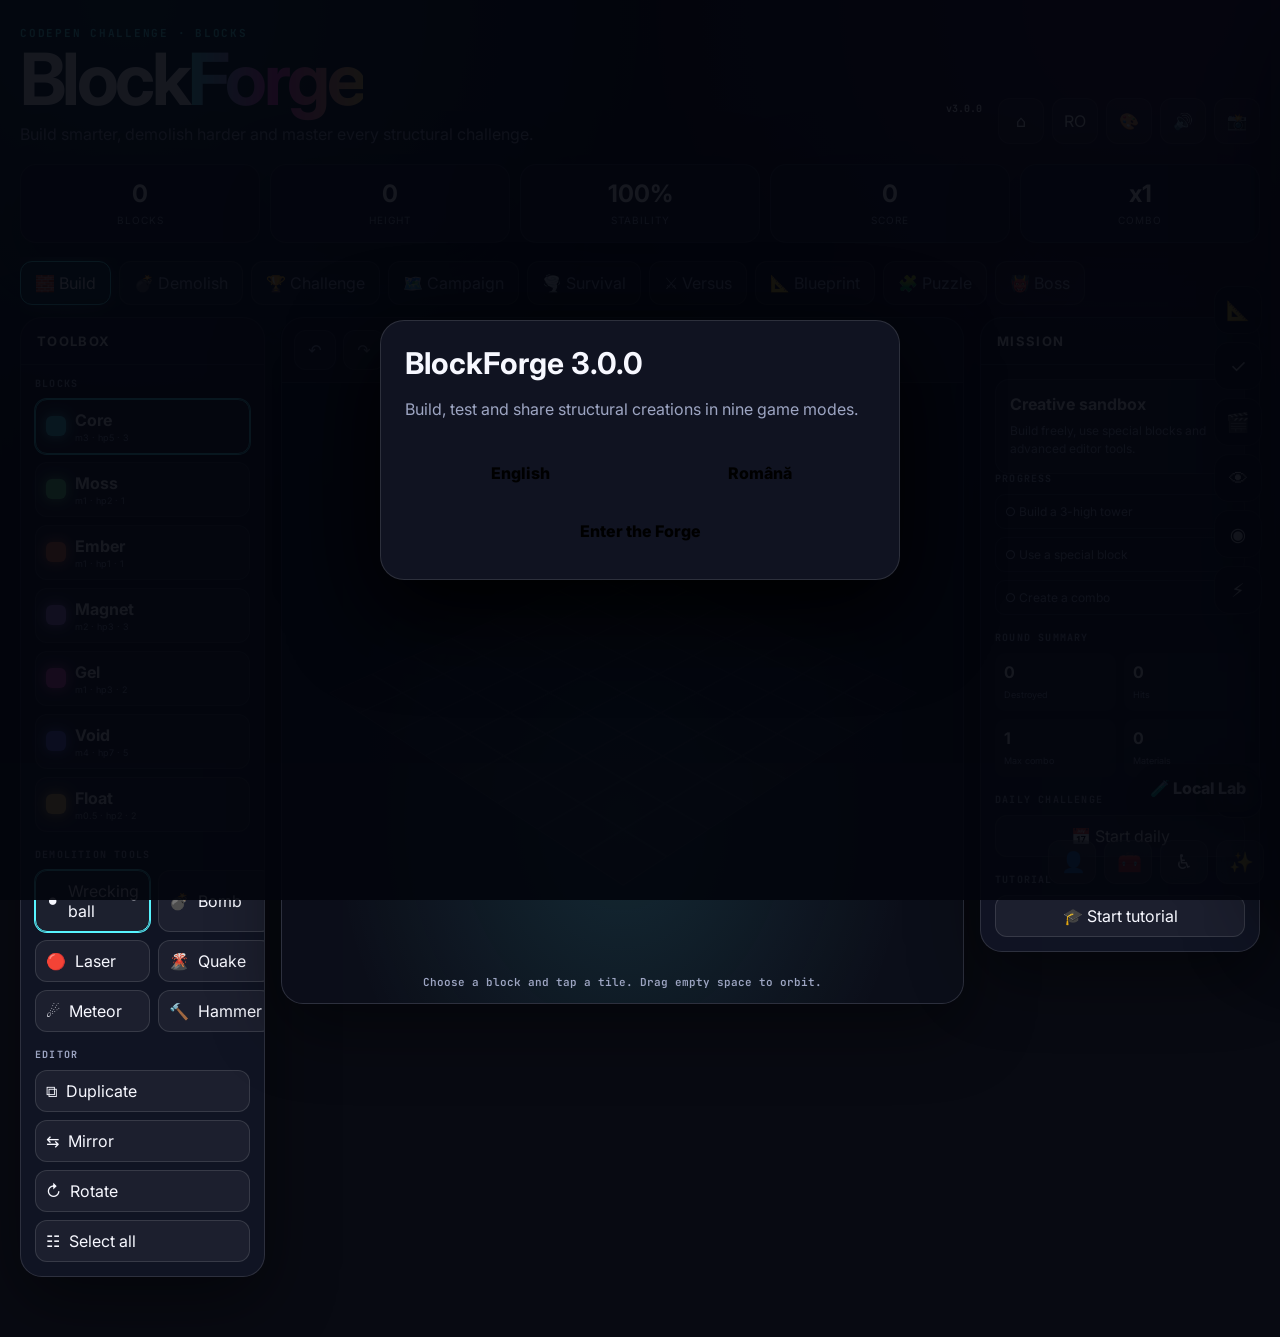
==== play.html @ fcebc6b7 "Integrate version history in game" ====
<!doctype html>
<html lang="en">
<head>
  <meta charset="utf-8">
  <meta name="viewport" content="width=device-width,initial-scale=1,viewport-fit=cover,user-scalable=no">
  <meta name="theme-color" content="#0a0c16">
  <title>BlockForge 5.0 — Refined Edition</title>
  <link rel="manifest" href="./manifest.webmanifest">
  <link rel="preconnect" href="https://fonts.googleapis.com">
  <link rel="preconnect" href="https://fonts.gstatic.com" crossorigin>
  <link href="https://fonts.googleapis.com/css2?family=Inter:wght@400;600;700;800;900&family=JetBrains+Mono:wght@500;700&display=swap" rel="stylesheet">
  <link rel="stylesheet" href="./style.css?v=8">
  <link rel="stylesheet" href="./enhancements.css?v=8">
  <link rel="stylesheet" href="./local-suite.css?v=8">
  <link rel="stylesheet" href="./refined.css?v=8">
  <link rel="stylesheet" href="./version-history.css?v=8">
</head>
<body data-theme="neon">
  <a class="skip-link" href="#stage">Skip to game</a>
  <div class="app-shell">
    <header class="topbar">
      <div><p class="eyebrow" data-i18n="eyebrow">CodePen Challenge · Blocks</p><h1>Block<span>Forge</span></h1><p class="subtitle" data-i18n="subtitle">Build smarter, demolish harder and master every structural challenge.</p></div>
      <div class="top-actions"><a class="icon-btn home-link" href="./" aria-label="Home">⌂</a><button class="icon-btn" id="langBtn" type="button">RO</button><button class="icon-btn" id="themeBtn" type="button">🎨</button><button class="icon-btn" id="soundBtn" type="button">🔊</button><button class="icon-btn" id="photoBtn" type="button">📸</button></div>
    </header>
    <section class="stats" aria-label="Stats"><article><b id="statBlocks">0</b><small data-i18n="blocks">blocks</small></article><article><b id="statHeight">0</b><small data-i18n="height">height</small></article><article><b id="statStable">100%</b><small data-i18n="stability">stability</small></article><article><b id="statScore">0</b><small data-i18n="score">score</small></article><article><b id="statCombo">x1</b><small data-i18n="combo">combo</small></article></section>
    <nav class="mode-tabs" id="modeTabs" aria-label="Game modes"><button type="button" data-mode="build" class="active">🧱 <span data-i18n="build">Build</span></button><button type="button" data-mode="demolish">💣 <span data-i18n="demolish">Demolish</span></button><button type="button" data-mode="challenge">🏆 <span data-i18n="challenge">Challenge</span></button><button type="button" data-mode="campaign">🗺️ <span data-i18n="campaign">Campaign</span></button><button type="button" data-mode="survival">🌪️ <span data-i18n="survival">Survival</span></button><button type="button" data-mode="versus">⚔️ <span data-i18n="versus">Versus</span></button></nav>
    <main class="workspace">
      <aside class="panel left-panel" id="leftPanel"><div class="panel-head"><h2 data-i18n="toolbox">Toolbox</h2><button type="button" class="collapse" data-collapse="leftPanel">⌄</button></div><div class="panel-body"><section><h3 data-i18n="blocks">Blocks</h3><div class="palette" id="palette"></div></section><section><h3 data-i18n="demolitionTools">Demolition tools</h3><div class="tool-grid" id="toolGrid"></div></section><section><h3 data-i18n="editor">Editor</h3><div class="tool-grid compact"><button type="button" data-editor="duplicate">⧉ <span data-i18n="duplicate">Duplicate</span></button><button type="button" data-editor="mirror">⇆ <span data-i18n="mirror">Mirror</span></button><button type="button" data-editor="rotate">↻ <span data-i18n="rotate">Rotate</span></button><button type="button" data-editor="selectAll">☷ <span data-i18n="selectAll">Select all</span></button></div></section></div></aside>
      <section class="stage-card"><div class="toolbar"><button type="button" data-action="undo">↶</button><button type="button" data-action="redo">↷</button><button type="button" data-action="gravity">⬇ <span id="gravityLabel">OFF</span></button><button type="button" data-action="save">💾</button><button type="button" data-action="load">📂</button><button type="button" data-action="demo">✦ Demo</button><button type="button" data-action="clear">✕</button><button type="button" data-action="export">⬇ JSON</button></div><div class="stage" id="stage" tabindex="0" aria-label="Block building stage"><div class="world" id="world"><div class="grid" id="grid"></div><div class="blocks-layer" id="blocksLayer"></div><div class="fx-layer" id="fxLayer"></div></div><div class="hazard-overlay" id="hazardOverlay"></div><div class="modal-card" id="resultCard" hidden></div><p class="hint" id="hint"></p></div><div class="mobile-actions"><button type="button" data-action="undo">↶</button><button type="button" data-action="demo">✦</button><button type="button" data-action="gravity">⬇</button><button type="button" data-action="clear">✕</button><button type="button" id="mobileTools">☰</button></div></section>
      <aside class="panel right-panel" id="rightPanel"><div class="panel-head"><h2 data-i18n="mission">Mission</h2><button type="button" class="collapse" data-collapse="rightPanel">⌄</button></div><div class="panel-body"><div id="missionCard" class="mission-card"></div><section><h3 data-i18n="progress">Progress</h3><div id="objectiveList" class="objectives"></div></section><section><h3 data-i18n="roundSummary">Round summary</h3><div id="summary" class="summary"></div></section><section><h3 data-i18n="dailyChallenge">Daily challenge</h3><button id="dailyBtn" class="wide" type="button">📅 <span data-i18n="startDaily">Start daily</span></button></section><section><h3 data-i18n="tutorial">Tutorial</h3><button id="tutorialBtn" class="wide" type="button">🎓 <span data-i18n="startTutorial">Start tutorial</span></button></section></div></aside>
    </main>
  </div>
  <div class="toast" id="toast" role="status" aria-live="polite"></div>
  <script src="./core.js?v=8"></script><script src="./game.js?v=8"></script><script src="./ui.js?v=8"></script><script src="./enhancements.js?v=8"></script><script src="./local-suite.js?v=8"></script><script src="./refined.js?v=8"></script><script src="./version-history.js?v=8"></script>
</body>
</html>
---- style.css ----
:root{--bg:#080a12;--panel:rgba(18,22,38,.9);--panel2:#151a2d;--edge:rgba(255,255,255,.12);--text:#f7f8ff;--muted:#9da5c2;--accent:#57f4ff;--accent2:#ff4fd8;--warn:#ffd166;--good:#76ff9e;--danger:#ff6262;--tile:52px;--lift:22px;--radius:22px;--shadow:0 24px 70px rgba(0,0,0,.45)}
body[data-theme="yard"]{--bg:#17140e;--panel:rgba(40,34,22,.92);--panel2:#312817;--accent:#ffb02e;--accent2:#f05a28;--warn:#ffe082;--good:#9ccc65}
body[data-theme="space"]{--bg:#030510;--panel:rgba(8,14,36,.92);--panel2:#0d1635;--accent:#79a9ff;--accent2:#bd7cff;--warn:#ffe66d;--good:#70f0d0}
body[data-theme="ruins"]{--bg:#12100d;--panel:rgba(35,31,25,.92);--panel2:#29231c;--accent:#d7b779;--accent2:#c27958;--warn:#f5d689;--good:#8ccf7e}
*{box-sizing:border-box}html{background:var(--bg)}body{margin:0;min-height:100vh;background:radial-gradient(circle at 10% 0%,color-mix(in srgb,var(--accent) 18%,transparent),transparent 30%),radial-gradient(circle at 90% 0%,color-mix(in srgb,var(--accent2) 15%,transparent),transparent 32%),var(--bg);color:var(--text);font-family:Inter,system-ui,sans-serif;overflow-x:hidden}button{font:inherit}.app-shell{max-width:1500px;margin:auto;padding:28px 20px 60px}.topbar{display:flex;align-items:flex-end;justify-content:space-between;gap:20px;margin-bottom:20px}.eyebrow{margin:0 0 8px;color:var(--accent);font:700 11px/1 JetBrains Mono,monospace;letter-spacing:.16em;text-transform:uppercase}.topbar h1{margin:0;font-size:clamp(38px,6vw,72px);line-height:.9;letter-spacing:-.05em}.topbar h1 span{background:linear-gradient(90deg,var(--accent),var(--accent2),var(--warn));-webkit-background-clip:text;background-clip:text;color:transparent}.subtitle{margin:12px 0 0;color:var(--muted);max-width:58ch}.top-actions{display:flex;gap:8px;flex-wrap:wrap}.icon-btn,.toolbar button,.mobile-actions button,.panel button,.mode-tabs button{border:1px solid var(--edge);background:rgba(255,255,255,.05);color:var(--text);border-radius:12px;cursor:pointer;transition:.2s}.icon-btn{width:46px;height:46px}.icon-btn:hover,.toolbar button:hover,.panel button:hover,.mode-tabs button:hover{transform:translateY(-1px);background:rgba(255,255,255,.1)}.stats{display:grid;grid-template-columns:repeat(5,minmax(0,1fr));gap:10px;margin-bottom:14px}.stats article{padding:14px;text-align:center;border:1px solid var(--edge);border-radius:16px;background:var(--panel);box-shadow:var(--shadow)}.stats b{display:block;font-size:24px}.stats small{color:var(--muted);font-size:10px;text-transform:uppercase;letter-spacing:.1em}.mode-tabs{display:flex;gap:8px;overflow-x:auto;padding:4px 0 12px;scrollbar-width:thin}.mode-tabs button{white-space:nowrap;padding:11px 14px;color:var(--muted)}.mode-tabs button.active{color:var(--text);border-color:var(--accent);box-shadow:0 0 24px -12px var(--accent);background:color-mix(in srgb,var(--accent) 14%,transparent)}.workspace{display:grid;grid-template-columns:245px minmax(0,1fr) 280px;gap:16px;align-items:start}.panel,.stage-card{border:1px solid var(--edge);border-radius:var(--radius);background:var(--panel);box-shadow:var(--shadow);overflow:hidden}.panel-head{display:flex;align-items:center;justify-content:space-between;padding:15px 16px;border-bottom:1px solid var(--edge)}.panel-head h2{margin:0;font-size:13px;text-transform:uppercase;letter-spacing:.1em}.collapse{display:none;width:34px;height:34px}.panel-body{padding:14px}.panel section+section{margin-top:18px}.panel h3{margin:0 0 10px;color:var(--muted);font:700 10px/1 JetBrains Mono,monospace;letter-spacing:.12em;text-transform:uppercase}.palette,.tool-grid{display:grid;gap:8px}.palette{grid-template-columns:1fr}.chip,.tool-grid button{display:flex;align-items:center;gap:9px;width:100%;padding:10px;border-radius:12px;text-align:left}.chip .swatch{width:20px;height:20px;border-radius:6px;background:var(--tone);box-shadow:0 0 14px var(--tone)}.chip small{display:block;color:var(--muted);font-size:9px;margin-top:2px}.chip.active,.tool-grid button.active{border-color:var(--tone,var(--accent));box-shadow:0 0 0 1px var(--tone,var(--accent))}.tool-grid{grid-template-columns:1fr 1fr}.tool-grid.compact{grid-template-columns:1fr}.toolbar{display:flex;gap:7px;flex-wrap:wrap;padding:12px;border-bottom:1px solid var(--edge)}.toolbar button{min-width:42px;padding:9px 11px;color:var(--muted)}.stage{position:relative;height:620px;overflow:hidden;background:radial-gradient(ellipse at 50% 70%,color-mix(in srgb,var(--accent) 12%,transparent),transparent 60%),rgba(0,0,0,.28);perspective:1300px;touch-action:none;cursor:grab}.world{position:absolute;left:50%;top:50%;transform-style:preserve-3d;transform:translate(-50%,-50%) scale(var(--zoom,1)) rotateX(var(--tilt,58deg)) rotateZ(var(--spin,45deg));transition:transform .1s linear}.grid,.blocks-layer,.fx-layer{position:absolute;left:0;top:0;transform-style:preserve-3d}.grid{display:grid;grid-template-columns:repeat(8,var(--tile));transform:translate(-50%,-50%)}.tile{width:var(--tile);height:var(--tile);border:1px solid rgba(255,255,255,.08);background:rgba(255,255,255,.025);cursor:pointer}.tile:hover{background:color-mix(in srgb,var(--accent) 18%,transparent)}.blocks-layer,.fx-layer{width:0;height:0}.block,.ghost{position:absolute;width:var(--tile);height:var(--tile);transform-style:preserve-3d}.block{cursor:pointer}.face{position:absolute;inset:0;border:1px solid rgba(255,255,255,.25);background:color-mix(in srgb,var(--tone) 80%,#000)}.face.top{transform:translateZ(var(--lift));background:linear-gradient(145deg,color-mix(in srgb,var(--tone) 95%,#fff),color-mix(in srgb,var(--tone) 60%,#000));box-shadow:0 0 24px -5px var(--tone)}.face.side-a{height:var(--lift);top:auto;bottom:0;filter:brightness(.65);transform:rotateX(90deg) translateZ(calc(var(--tile)/-2 + var(--lift)/2)) translateY(calc(var(--lift)/2 - var(--tile)/2))}.face.side-b{height:var(--lift);filter:brightness(.45);transform:rotateY(90deg) translateZ(calc(var(--tile)/2)) translateX(calc(var(--lift)/2 - var(--tile)/2)) rotateZ(90deg)}.block.selected .top{box-shadow:0 0 0 2px white,0 0 35px var(--tone)}.block.cracked .top{filter:brightness(.6) saturate(.55)}.block.falling{animation:fall .35s ease-in forwards}.block.spawn{animation:spawn .35s ease-out}.block.explode{animation:explode .35s ease-in forwards}.ghost{pointer-events:none;opacity:.45}.ghost .face{background:color-mix(in srgb,var(--tone) 22%,transparent);border-style:dashed}.particle{position:absolute;width:5px;height:5px;border-radius:2px;background:var(--tone);box-shadow:0 0 10px var(--tone);animation:particle .65s ease-out forwards}.hazard-overlay{position:absolute;inset:0;pointer-events:none;opacity:0}.hazard-overlay.active{animation:hazard .8s ease}.hint{position:absolute;left:14px;right:14px;bottom:12px;margin:0;text-align:center;color:var(--muted);font:600 11px/1.4 JetBrains Mono,monospace;pointer-events:none}.modal-card{position:absolute;z-index:20;left:50%;top:50%;transform:translate(-50%,-50%);width:min(420px,90%);padding:24px;border:1px solid var(--edge);border-radius:20px;background:rgba(8,10,18,.94);text-align:center;box-shadow:var(--shadow)}.modal-card h2{margin:0 0 8px}.modal-card .big{font-size:48px;font-weight:900;color:var(--warn)}.modal-card button{padding:11px 18px;margin-top:12px}.mission-card{padding:14px;border:1px solid var(--edge);border-radius:14px;background:rgba(255,255,255,.035)}.mission-card h4{margin:0 0 8px}.mission-card p{margin:0;color:var(--muted);font-size:12px;line-height:1.55}.mission-actions{display:flex;gap:8px;margin-top:12px}.mission-actions button,.wide{padding:10px 12px;width:100%}.objectives{display:grid;gap:8px}.objective{display:flex;gap:8px;align-items:center;padding:9px;border:1px solid var(--edge);border-radius:10px;color:var(--muted);font-size:12px}.objective.done{color:var(--good);border-color:color-mix(in srgb,var(--good) 50%,var(--edge))}.summary{display:grid;grid-template-columns:1fr 1fr;gap:8px}.summary div{padding:9px;border-radius:10px;background:rgba(255,255,255,.04)}.summary b{display:block}.summary small{color:var(--muted);font-size:9px}.mobile-actions{display:none}.toast{position:fixed;left:50%;bottom:24px;z-index:100;transform:translate(-50%,20px);opacity:0;padding:11px 15px;border:1px solid var(--edge);border-radius:12px;background:#111528;color:white;transition:.25s;pointer-events:none}.toast.show{transform:translate(-50%,0);opacity:1}.photo-mode .topbar,.photo-mode .stats,.photo-mode .mode-tabs,.photo-mode .panel,.photo-mode .toolbar,.photo-mode .mobile-actions{display:none!important}.photo-mode .workspace{display:block}.photo-mode .stage-card{border:0;background:transparent;box-shadow:none}.photo-mode .stage{height:100vh;border-radius:0}.photo-mode .app-shell{max-width:none;padding:0}@keyframes spawn{from{opacity:0;transform:translate3d(var(--x),var(--y),calc(var(--z) + 130px))}to{opacity:1;transform:translate3d(var(--x),var(--y),var(--z))}}@keyframes fall{to{transform:translate3d(var(--x),var(--y),var(--z))}}@keyframes explode{to{opacity:0;transform:translate3d(calc(var(--x) + var(--dx)),calc(var(--y) + var(--dy)),calc(var(--z) + 80px)) rotate(35deg)}}@keyframes particle{to{opacity:0;transform:translate3d(var(--dx),var(--dy),var(--dz))}}@keyframes hazard{0%,100%{opacity:0}30%{opacity:.55;background:var(--danger)}}
@media(max-width:1180px){.workspace{grid-template-columns:210px minmax(0,1fr)}.right-panel{grid-column:1/-1}.right-panel .panel-body{display:grid;grid-template-columns:repeat(4,1fr);gap:14px}.right-panel section+section{margin-top:0}.stage{height:580px}}
@media(max-width:800px){.app-shell{padding:16px 10px 90px}.topbar{align-items:flex-start}.subtitle{font-size:13px}.stats{grid-template-columns:repeat(5,84px);overflow-x:auto}.workspace{display:block}.panel,.stage-card{margin-bottom:12px}.collapse{display:block}.panel.collapsed .panel-body{display:none}.stage{height:500px}.world{scale:.88}.toolbar{display:none}.mobile-actions{display:grid;grid-template-columns:repeat(4,1fr);gap:8px;padding:10px}.mobile-actions button{height:46px}.right-panel .panel-body{display:block}.right-panel section+section{margin-top:18px}.mode-tabs{position:sticky;top:0;z-index:30;background:linear-gradient(var(--bg) 75%,transparent)}.tool-grid{grid-template-columns:repeat(3,1fr)}.tool-grid button{justify-content:center;text-align:center;font-size:12px}.palette{grid-template-columns:repeat(2,1fr)}.chip{padding:9px}.top-actions{max-width:110px}.icon-btn{width:42px;height:42px}}
@media(max-width:480px){.topbar h1{font-size:42px}.stats article{padding:10px}.stats b{font-size:20px}.stage{height:440px}.world{scale:.72}.palette{grid-template-columns:1fr 1fr}.chip small{display:none}.mode-tabs button{padding:10px 12px}.hint{font-size:10px}.summary{grid-template-columns:1fr 1fr}}
@media(prefers-reduced-motion:reduce){*{animation:none!important;transition:none!important}}
---- enhancements.css ----
.premium-dock{position:fixed;right:16px;bottom:16px;z-index:30;display:flex;gap:8px}.premium-dock button,.premium-panel button,.premium-panel input,.premium-panel select{min-height:42px;border:1px solid var(--edge);border-radius:12px;background:rgba(255,255,255,.07);color:var(--text);padding:9px 12px}.premium-dock button{width:48px;font-size:20px;backdrop-filter:blur(16px)}.premium-panel{position:fixed;right:16px;bottom:76px;z-index:29;width:min(390px,calc(100vw - 24px));max-height:min(72vh,680px);overflow:auto;padding:16px;border:1px solid var(--edge);border-radius:20px;background:rgba(8,10,22,.96);box-shadow:0 24px 70px rgba(0,0,0,.55);display:none}.premium-panel.open{display:block}.premium-panel h2{margin:0 0 12px;font-size:18px}.premium-panel h3{margin:18px 0 8px;font-size:12px;text-transform:uppercase;letter-spacing:.1em;color:var(--muted)}.premium-grid{display:grid;grid-template-columns:repeat(2,minmax(0,1fr));gap:8px}.premium-grid.three{grid-template-columns:repeat(3,minmax(0,1fr))}.premium-card{padding:12px;border:1px solid var(--edge);border-radius:14px;background:rgba(255,255,255,.045)}.premium-card b{display:block;margin-bottom:4px}.premium-card small{color:var(--muted);line-height:1.4}.premium-row{display:flex;gap:8px;align-items:center}.premium-row>*{flex:1}.premium-panel input,.premium-panel select{width:100%}.badge-list{display:flex;flex-wrap:wrap;gap:7px}.achievement{padding:7px 9px;border-radius:999px;border:1px solid var(--edge);font-size:11px;color:var(--muted)}.achievement.unlocked{color:var(--yellow);border-color:var(--yellow)}.replay-bar{display:flex;gap:6px;align-items:center}.replay-bar input{flex:1}.blueprint-overlay{position:absolute;inset:0;pointer-events:none;z-index:2}.blueprint-cell{position:absolute;width:18px;height:18px;border:2px dashed rgba(255,209,102,.7);border-radius:4px;transform:translate(-50%,-50%)}.ai-report{white-space:pre-line;line-height:1.55;color:var(--muted)}.access-high body,.high-contrast{--bg:#000;--text:#fff;--muted:#e5e5e5;--edge:#fff}.large-text{font-size:118%}.reduced-motion *{animation-duration:.001ms!important;transition-duration:.001ms!important}.focus-visible button:focus-visible,.focus-visible input:focus-visible,.focus-visible select:focus-visible{outline:3px solid var(--yellow);outline-offset:3px}.install-banner{position:fixed;left:50%;bottom:16px;transform:translateX(-50%);z-index:40;padding:10px 14px;border:1px solid var(--cyan);border-radius:14px;background:#10162a;color:var(--text);display:flex;gap:10px;align-items:center}.version-chip{font:700 10px/1 JetBrains Mono,monospace;color:var(--cyan);border:1px solid var(--cyan);border-radius:999px;padding:6px 8px}.gallery-thumb{height:74px;border-radius:10px;background:linear-gradient(145deg,rgba(83,244,255,.15),rgba(185,139,255,.12));display:grid;place-items:center;font-size:28px;margin-bottom:8px}.whats-new{padding-left:18px;color:var(--muted);line-height:1.55}.onboarding{position:fixed;inset:0;z-index:100;display:grid;place-items:center;padding:18px;background:rgba(3,5,12,.92)}.onboarding-card{width:min(520px,100%);padding:24px;border:1px solid var(--edge);border-radius:24px;background:#101321;box-shadow:0 30px 90px #000}.onboarding-card h2{font-size:30px;margin:0 0 8px}.onboarding-card p{color:var(--muted);line-height:1.6}.onboarding-card button{width:100%;margin-top:10px;min-height:48px;border:0;border-radius:14px;background:var(--cyan);font-weight:800}@media(max-width:700px){.premium-dock{right:8px;bottom:8px;gap:5px}.premium-dock button{width:43px;height:43px;padding:0}.premium-panel{right:6px;bottom:59px;width:calc(100vw - 12px);max-height:74vh;border-radius:18px}.premium-grid.three{grid-template-columns:repeat(2,minmax(0,1fr))}.stage{min-height:430px}.mode-tabs{scroll-snap-type:x mandatory}.mode-tabs button{scroll-snap-align:start}.top-actions{position:sticky;top:6px;z-index:8}.install-banner{bottom:60px;width:calc(100% - 20px)}}
---- local-suite.css ----
:root{--touch:48px}.local-lab-btn{position:fixed;right:18px;bottom:88px;z-index:40;min-height:48px;padding:0 16px;border-radius:999px;border:1px solid var(--cyan);background:rgba(8,9,20,.9);color:var(--text);font-weight:800;box-shadow:0 12px 34px rgba(0,0,0,.4);backdrop-filter:blur(16px);cursor:pointer}.local-lab{position:fixed;inset:16px 16px 16px auto;width:min(560px,calc(100vw - 32px));z-index:70;display:flex;flex-direction:column;border:1px solid var(--edge);border-radius:26px;background:rgba(8,9,20,.97);box-shadow:0 30px 90px rgba(0,0,0,.65);transform:translateX(calc(100% + 40px));transition:.28s ease;overflow:hidden}.local-lab.open{transform:none}.local-lab>header{display:flex;justify-content:space-between;align-items:center;padding:18px 20px;border-bottom:1px solid var(--edge)}.local-lab header small{color:var(--cyan);font:700 10px JetBrains Mono,monospace;letter-spacing:.15em}.local-lab h2{margin:3px 0 0;font-size:20px}.local-lab header button{width:40px;height:40px;border-radius:12px;border:1px solid var(--edge);background:var(--panel);color:var(--text)}#localTabs{display:flex;gap:7px;padding:10px;overflow-x:auto;border-bottom:1px solid var(--edge)}#localTabs button{min-width:max-content;padding:10px 12px;border-radius:12px;border:1px solid transparent;background:transparent;color:var(--muted);font-weight:700}#localTabs button.active{color:var(--text);border-color:var(--cyan);background:rgba(83,244,255,.1)}.local-content{padding:16px;overflow:auto;overscroll-behavior:contain}.lab-grid{display:grid;grid-template-columns:repeat(2,minmax(0,1fr));gap:10px}.lab-card,.lab-section{border:1px solid var(--edge);border-radius:18px;background:var(--panel)}.lab-card{padding:14px;text-align:left;color:var(--text);cursor:pointer}.lab-card b{display:block;margin-bottom:6px}.lab-card small{color:var(--muted);line-height:1.45}.lab-section{padding:16px;margin-bottom:12px}.lab-section h3{margin:0 0 12px;font-size:13px;color:var(--cyan);text-transform:uppercase;letter-spacing:.08em}.inline,.form-grid{display:flex;gap:8px;flex-wrap:wrap;align-items:center}.form-grid{display:grid;grid-template-columns:repeat(2,minmax(0,1fr));margin-bottom:12px}.lab-section input,.lab-section select,.lab-section textarea,.lab-section button,.file-btn{min-height:42px;border-radius:11px;border:1px solid var(--edge);background:rgba(255,255,255,.05);color:var(--text);padding:9px 11px}.lab-section textarea{width:100%;min-height:78px;resize:vertical}.lab-section button,.file-btn{cursor:pointer;font-weight:700}.file-btn input{display:none}.metric-row{display:grid;grid-template-columns:repeat(4,1fr);gap:8px;margin-bottom:14px}.metric-row>div{padding:12px;border-radius:14px;background:rgba(255,255,255,.05);text-align:center}.metric-row b{display:block;font-size:20px}.metric-row small{display:block;color:var(--faint);margin-top:3px}.pressure-map{display:grid;grid-template-columns:repeat(8,1fr);gap:3px;aspect-ratio:1;max-width:330px;margin:auto}.pressure-map i{display:block;border-radius:4px;background:color-mix(in srgb,var(--pink) calc(var(--p)*100%),rgba(255,255,255,.04));border:1px solid rgba(255,255,255,.05)}.mini-list,.players,.history,.bracket{display:grid;gap:7px;margin-top:12px}.mini-list>span,.players>span,.score-row,.history>div,.bracket>div{display:flex;justify-content:space-between;align-items:center;padding:10px 12px;border-radius:12px;background:rgba(255,255,255,.04);border:1px solid var(--edge)}.mini-list span:before{content:'';width:9px;height:9px;border-radius:50%;background:var(--tone,var(--cyan));margin-right:8px}.score-row small,.history small,.bracket small{color:var(--muted)}.setting{display:flex;justify-content:space-between;align-items:center;padding:11px 0;border-bottom:1px dashed rgba(255,255,255,.08)}.setting input{min-height:auto}.report{margin-top:12px;padding:12px;border-radius:12px;background:rgba(0,0,0,.25);color:var(--muted);display:flex;gap:8px;flex-wrap:wrap}.guided-tour{position:fixed;z-index:100;width:240px;padding:14px;border:1px solid var(--cyan);border-radius:16px;background:#0b1020;color:white;box-shadow:0 16px 50px rgba(0,0,0,.6)}.guided-tour p{margin:0 0 10px}.guided-tour button{width:100%;padding:9px;border-radius:10px;border:0;background:var(--cyan)}.ghost-layer{position:absolute;left:0;top:0;width:0;height:0;transform-style:preserve-3d;pointer-events:none}.ghost-layer i{position:absolute;width:var(--tile);height:var(--tile);transform:translate3d(var(--x),var(--y),var(--z));border:1px dashed var(--cyan);background:rgba(83,244,255,.08);box-shadow:0 0 16px rgba(83,244,255,.25)}body:not(.ghost-replay) .ghost-layer{display:none}.fog-mode .stage:after{content:'';position:absolute;inset:0;pointer-events:none;background:radial-gradient(circle at 50% 55%,transparent 0 120px,rgba(5,7,16,.96) 230px)}.colorblind .block .top{background-image:repeating-linear-gradient(45deg,rgba(255,255,255,.22) 0 5px,transparent 5px 10px)!important}.low-power *{animation-duration:.001ms!important;transition-duration:.001ms!important}.low-power .particle,.low-power .hazard-overlay{display:none!important}@media(max-width:760px){.local-lab{inset:0;width:100%;border-radius:0}.local-lab-btn{right:12px;bottom:76px}.local-lab-btn span{display:none}.lab-grid{grid-template-columns:1fr}.metric-row{grid-template-columns:repeat(2,1fr)}.form-grid{grid-template-columns:1fr}#localTabs span{display:none}#localTabs button{min-width:var(--touch);min-height:var(--touch);font-size:18px}.lab-section button,.lab-card,.local-lab header button{min-height:var(--touch)}}
---- refined.css ----
.skip-link{position:fixed;left:12px;top:-60px;z-index:9999;padding:12px 16px;border-radius:12px;background:#fff;color:#050710;font-weight:800}.skip-link:focus{top:12px}.home-link{display:grid;place-items:center;text-decoration:none}.engineer-dock{position:fixed;right:18px;top:50%;z-index:65;display:grid;gap:8px;transform:translateY(-50%)}.engineer-dock button{width:48px;height:48px;border-radius:15px;border:1px solid var(--edge);background:rgba(10,12,22,.9);color:var(--text);font-size:19px;box-shadow:0 16px 40px rgba(0,0,0,.35)}.engineer-panel{position:fixed;inset:18px 76px 18px auto;width:min(420px,calc(100vw - 96px));z-index:70;overflow:auto;padding:20px;border:1px solid var(--edge);border-radius:24px;background:rgba(8,10,20,.96);backdrop-filter:blur(24px);box-shadow:0 30px 100px #000;transform:translateX(120%);transition:transform .3s}.engineer-panel.open{transform:none}.engineer-panel header{display:flex;justify-content:space-between;align-items:center;gap:12px;position:sticky;top:-20px;padding:18px 0;background:rgba(8,10,20,.96);z-index:2}.engineer-panel h2,.engineer-panel h3{margin:0}.engineer-panel section{margin:18px 0;padding:16px;border:1px solid var(--edge);border-radius:18px;background:rgba(255,255,255,.035)}.engineer-grid{display:grid;grid-template-columns:repeat(2,1fr);gap:9px}.engineer-grid button,.engineer-panel button,.engineer-panel select,.engineer-panel input{min-height:44px;border-radius:12px;border:1px solid var(--edge);background:rgba(255,255,255,.06);color:var(--text);padding:10px;font:700 12px Inter}.force-list{display:grid;gap:7px}.force-row{display:grid;grid-template-columns:68px 1fr 48px;align-items:center;gap:8px;font:600 11px JetBrains Mono}.force-row i{display:block;height:7px;border-radius:99px;background:linear-gradient(90deg,#65ff9a,#ffd166,#ff5b69)}.engineer-overlay{position:absolute;inset:0;pointer-events:none;z-index:4}.load-marker{position:absolute;width:18px;height:18px;border-radius:50%;border:2px solid #fff;background:var(--risk);box-shadow:0 0 20px var(--risk);transform:translate(-50%,-50%)}.center-mass{position:absolute;width:28px;height:28px;border:2px solid #fff;border-radius:50%;transform:translate(-50%,-50%);box-shadow:0 0 25px #fff}.center-mass:before,.center-mass:after{content:'';position:absolute;background:#fff}.center-mass:before{width:38px;height:2px;left:-7px;top:11px}.center-mass:after{height:38px;width:2px;left:11px;top:-7px}.scene-description{font:500 12px/1.65 JetBrains Mono;color:var(--muted)}.audit-item{display:flex;justify-content:space-between;gap:12px;padding:8px 0;border-bottom:1px dashed var(--edge);font-size:12px}.audit-pass{color:var(--green)}.audit-warn{color:var(--yellow)}.audit-fail{color:var(--red)}.cinema-bar{position:fixed;left:50%;bottom:18px;z-index:80;display:none;gap:8px;padding:10px;border:1px solid var(--edge);border-radius:18px;background:rgba(8,10,20,.94);transform:translateX(-50%)}.cinema-bar.show{display:flex}.cinema-bar button{min-width:44px;height:42px;border-radius:12px;border:1px solid var(--edge);background:rgba(255,255,255,.07);color:#fff}.top-view .world{transform:translate(-50%,-50%) scale(var(--zoom,1)) rotateX(0deg) rotateZ(0deg)!important}.flat-view .block .side-a,.flat-view .block .side-b{display:none}.flat-view .block .top{transform:none}.performance-low .particle,.performance-low .hazard-overlay{display:none!important}.performance-low *{animation-duration:.001ms!important}.mobile-drawer-backdrop{display:none}.focus-mode .left-panel,.focus-mode .right-panel,.focus-mode .stats,.focus-mode .mode-tabs{display:none}.focus-mode .workspace{grid-template-columns:1fr}.focus-mode .stage{height:calc(100vh - 150px)}
@media(max-width:760px){.engineer-dock{right:8px;top:auto;bottom:82px;transform:none;grid-template-columns:repeat(3,44px)}.engineer-dock button{width:44px;height:44px}.engineer-panel{inset:auto 8px 78px 8px;width:auto;max-height:75vh;border-radius:22px}.mobile-actions{padding-bottom:max(8px,env(safe-area-inset-bottom))}.left-panel.mobile-open{display:block!important;position:fixed;left:8px;right:8px;bottom:78px;z-index:60;max-height:72vh;overflow:auto}.mobile-drawer-backdrop.show{display:block;position:fixed;inset:0;z-index:55;background:rgba(0,0,0,.55)}.stage{height:min(64vh,560px)}.toolbar{overflow-x:auto;flex-wrap:nowrap}.toolbar button{flex:0 0 auto}.engineer-grid{grid-template-columns:1fr}.stats article{min-width:78px}.mode-tabs{scroll-snap-type:x mandatory}.mode-tabs button{scroll-snap-align:start}.topbar{padding-top:max(12px,env(safe-area-inset-top))}}
@media(prefers-reduced-motion:reduce){.engineer-panel{transition:none}}
---- version-history.css ----
.history-section{position:relative}.history-grid{display:grid;gap:18px;max-width:980px;margin:38px auto 0}.history-item{position:relative;display:grid;grid-template-columns:110px 1fr;gap:22px;padding:22px;border:1px solid rgba(255,255,255,.12);border-radius:22px;background:rgba(255,255,255,.045);box-shadow:0 18px 60px rgba(0,0,0,.18)}.history-item::before{content:"";position:absolute;left:54px;top:100%;width:2px;height:18px;background:linear-gradient(#53f4ff,transparent)}.history-item:last-child::before{display:none}.history-version{display:flex;flex-direction:column;align-items:center;justify-content:center;min-height:92px;border-radius:18px;background:linear-gradient(145deg,rgba(83,244,255,.14),rgba(185,139,255,.12));border:1px solid rgba(83,244,255,.25);font-family:"JetBrains Mono",monospace}.history-version b{font-size:22px;color:#53f4ff}.history-version small{margin-top:7px;color:#a7abc6;text-transform:uppercase;font-size:9px;letter-spacing:.12em}.history-copy h3{margin:0 0 8px;font-size:20px}.history-copy p{margin:0;color:#a7abc6;line-height:1.65}.history-tags{display:flex;flex-wrap:wrap;gap:7px;margin-top:13px}.history-tags span{padding:6px 9px;border:1px solid rgba(255,255,255,.12);border-radius:999px;background:rgba(0,0,0,.2);font:700 10px/1 "JetBrains Mono",monospace;color:#cfd3ea}.history-current{border-color:rgba(83,244,255,.5);box-shadow:0 0 0 1px rgba(83,244,255,.14),0 24px 80px rgba(83,244,255,.08)}.version-history-trigger{position:fixed;right:18px;bottom:82px;z-index:30;width:48px;height:48px;border-radius:16px;border:1px solid rgba(255,255,255,.18);background:rgba(8,9,20,.88);color:#fff;backdrop-filter:blur(18px);cursor:pointer;font-size:20px;box-shadow:0 14px 40px rgba(0,0,0,.35)}.version-history-modal{position:fixed;inset:0;z-index:90;display:none;place-items:center;padding:20px;background:rgba(3,4,10,.72);backdrop-filter:blur(10px)}.version-history-modal.open{display:grid}.version-history-dialog{width:min(820px,100%);max-height:min(84vh,820px);overflow:auto;border:1px solid rgba(255,255,255,.16);border-radius:26px;background:#0b0d19;padding:22px;box-shadow:0 40px 100px rgba(0,0,0,.55)}.version-history-head{display:flex;justify-content:space-between;gap:20px;align-items:flex-start;position:sticky;top:-22px;background:#0b0d19;padding:22px 0 14px;z-index:2}.version-history-head h2{margin:0}.version-history-head button{width:40px;height:40px;border-radius:12px;border:1px solid rgba(255,255,255,.15);background:rgba(255,255,255,.06);color:#fff;cursor:pointer}.version-history-dialog .history-grid{margin-top:8px}.version-history-dialog .history-item{grid-template-columns:86px 1fr;padding:17px}.version-history-dialog .history-version{min-height:76px}.version-history-dialog .history-item::before{left:42px}@media(max-width:620px){.history-item,.version-history-dialog .history-item{grid-template-columns:1fr}.history-version,.version-history-dialog .history-version{align-items:flex-start;padding:14px;min-height:auto}.history-item::before{display:none}.version-history-trigger{right:12px;bottom:74px}}
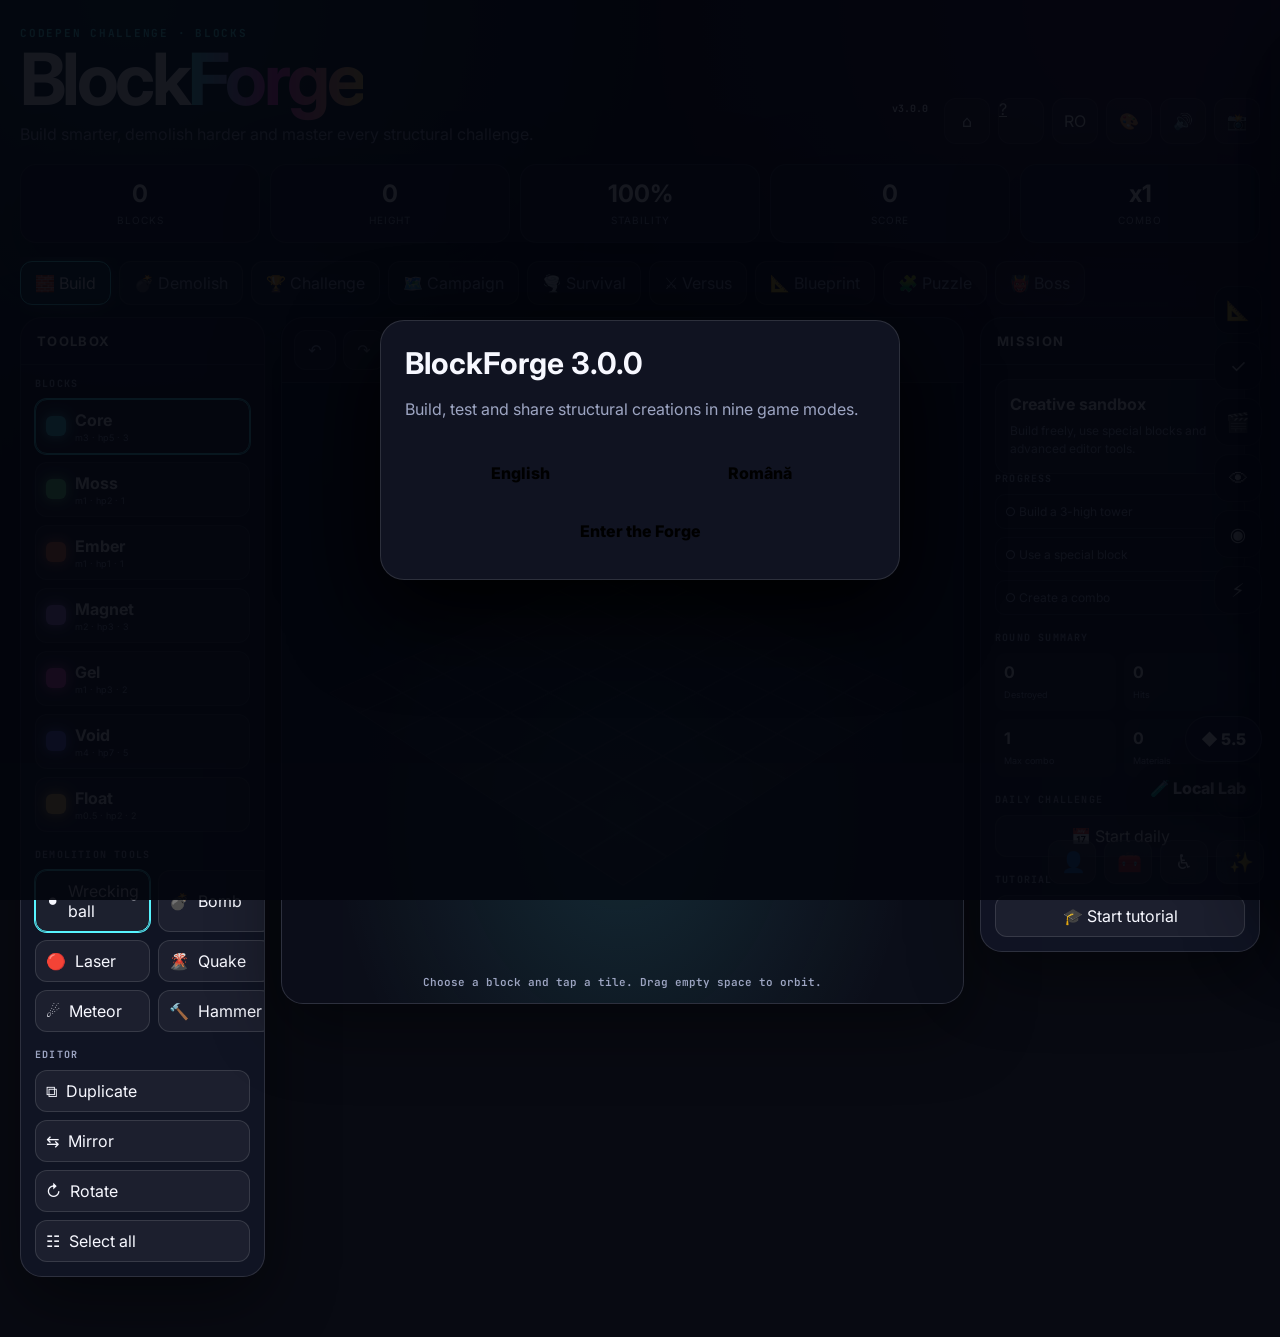
==== commit 6aa3c84f: "Integrate Portfolio Edition into game" ====
--- a/play.html
+++ b/play.html
@@ -4,23 +4,24 @@
   <meta charset="utf-8">
   <meta name="viewport" content="width=device-width,initial-scale=1,viewport-fit=cover,user-scalable=no">
   <meta name="theme-color" content="#0a0c16">
-  <title>BlockForge 5.0 — Refined Edition</title>
+  <title>BlockForge 5.5 — Portfolio Edition</title>
   <link rel="manifest" href="./manifest.webmanifest">
   <link rel="preconnect" href="https://fonts.googleapis.com">
   <link rel="preconnect" href="https://fonts.gstatic.com" crossorigin>
   <link href="https://fonts.googleapis.com/css2?family=Inter:wght@400;600;700;800;900&family=JetBrains+Mono:wght@500;700&display=swap" rel="stylesheet">
-  <link rel="stylesheet" href="./style.css?v=8">
-  <link rel="stylesheet" href="./enhancements.css?v=8">
-  <link rel="stylesheet" href="./local-suite.css?v=8">
-  <link rel="stylesheet" href="./refined.css?v=8">
-  <link rel="stylesheet" href="./version-history.css?v=8">
+  <link rel="stylesheet" href="./style.css?v=9">
+  <link rel="stylesheet" href="./enhancements.css?v=9">
+  <link rel="stylesheet" href="./local-suite.css?v=9">
+  <link rel="stylesheet" href="./refined.css?v=9">
+  <link rel="stylesheet" href="./version-history.css?v=9">
+  <link rel="stylesheet" href="./portfolio-edition.css?v=9">
 </head>
 <body data-theme="neon">
   <a class="skip-link" href="#stage">Skip to game</a>
   <div class="app-shell">
     <header class="topbar">
       <div><p class="eyebrow" data-i18n="eyebrow">CodePen Challenge · Blocks</p><h1>Block<span>Forge</span></h1><p class="subtitle" data-i18n="subtitle">Build smarter, demolish harder and master every structural challenge.</p></div>
-      <div class="top-actions"><a class="icon-btn home-link" href="./" aria-label="Home">⌂</a><button class="icon-btn" id="langBtn" type="button">RO</button><button class="icon-btn" id="themeBtn" type="button">🎨</button><button class="icon-btn" id="soundBtn" type="button">🔊</button><button class="icon-btn" id="photoBtn" type="button">📸</button></div>
+      <div class="top-actions"><a class="icon-btn home-link" href="./" aria-label="Home">⌂</a><a class="icon-btn" href="./docs.html" aria-label="Documentation">?</a><button class="icon-btn" id="langBtn" type="button">RO</button><button class="icon-btn" id="themeBtn" type="button">🎨</button><button class="icon-btn" id="soundBtn" type="button">🔊</button><button class="icon-btn" id="photoBtn" type="button">📸</button></div>
     </header>
     <section class="stats" aria-label="Stats"><article><b id="statBlocks">0</b><small data-i18n="blocks">blocks</small></article><article><b id="statHeight">0</b><small data-i18n="height">height</small></article><article><b id="statStable">100%</b><small data-i18n="stability">stability</small></article><article><b id="statScore">0</b><small data-i18n="score">score</small></article><article><b id="statCombo">x1</b><small data-i18n="combo">combo</small></article></section>
     <nav class="mode-tabs" id="modeTabs" aria-label="Game modes"><button type="button" data-mode="build" class="active">🧱 <span data-i18n="build">Build</span></button><button type="button" data-mode="demolish">💣 <span data-i18n="demolish">Demolish</span></button><button type="button" data-mode="challenge">🏆 <span data-i18n="challenge">Challenge</span></button><button type="button" data-mode="campaign">🗺️ <span data-i18n="campaign">Campaign</span></button><button type="button" data-mode="survival">🌪️ <span data-i18n="survival">Survival</span></button><button type="button" data-mode="versus">⚔️ <span data-i18n="versus">Versus</span></button></nav>
@@ -31,6 +32,6 @@
     </main>
   </div>
   <div class="toast" id="toast" role="status" aria-live="polite"></div>
-  <script src="./core.js?v=8"></script><script src="./game.js?v=8"></script><script src="./ui.js?v=8"></script><script src="./enhancements.js?v=8"></script><script src="./local-suite.js?v=8"></script><script src="./refined.js?v=8"></script><script src="./version-history.js?v=8"></script>
+  <script src="./core.js?v=9"></script><script src="./game.js?v=9"></script><script src="./ui.js?v=9"></script><script src="./enhancements.js?v=9"></script><script src="./local-suite.js?v=9"></script><script src="./refined.js?v=9"></script><script src="./version-history.js?v=9"></script><script src="./portfolio-edition.js?v=9"></script>
 </body>
 </html>
--- a/portfolio-edition.css
+++ b/portfolio-edition.css
@@ -0,0 +1 @@
+.portfolio-btn{position:fixed;right:18px;bottom:138px;z-index:90;border:1px solid rgba(255,255,255,.18);background:#11162a;color:#fff;border-radius:999px;padding:12px 15px;font-weight:800;box-shadow:0 18px 45px #0008}.portfolio-panel,.command-palette,.help-modal,.tour-card,.continue-card{position:fixed;z-index:120;background:rgba(8,10,20,.97);color:#fff;border:1px solid rgba(255,255,255,.16);box-shadow:0 30px 90px #000b}.portfolio-panel{right:18px;top:80px;bottom:20px;width:min(420px,calc(100vw - 36px));border-radius:24px;padding:18px;overflow:auto;transform:translateX(120%);transition:.25s}.portfolio-panel.open{transform:none}.portfolio-panel header,.help-modal header{display:flex;justify-content:space-between;align-items:center}.portfolio-panel button,.command-palette button,.help-modal button,.tour-card button,.continue-card button{border:1px solid rgba(255,255,255,.16);background:rgba(255,255,255,.07);color:#fff;border-radius:12px;padding:10px 12px;cursor:pointer}.portfolio-grid{display:grid;grid-template-columns:1fr 1fr;gap:9px}.portfolio-grid button{text-align:left}.command-palette{left:50%;top:12%;transform:translateX(-50%);width:min(620px,92vw);border-radius:22px;padding:14px}.command-palette input{width:100%;padding:14px;border-radius:14px;border:1px solid rgba(255,255,255,.15);background:#090d19;color:#fff;font-size:16px}.command-list{max-height:55vh;overflow:auto;margin-top:10px;display:grid;gap:6px}.command-list button{text-align:left}.help-modal{inset:5vh 5vw;border-radius:24px;padding:20px;overflow:auto}.tour-card,.continue-card{left:50%;bottom:24px;transform:translateX(-50%);width:min(520px,92vw);padding:18px;border-radius:20px}.tour-focus{outline:3px solid #ffd166!important;box-shadow:0 0 0 10px #ffd16622!important}.preset-list{display:grid;gap:8px}.compat{width:100%;border-collapse:collapse}.compat td,.compat th{border-bottom:1px solid #ffffff18;padding:8px;text-align:left}.report-card{background:#fff;color:#111;padding:28px;font-family:Arial,sans-serif}.report-card table{width:100%;border-collapse:collapse}.report-card td{padding:8px;border-bottom:1px solid #ddd}@media(max-width:700px){.portfolio-btn{right:12px;bottom:88px}.portfolio-panel{right:8px;top:58px;bottom:8px;width:calc(100vw - 16px)}.portfolio-grid{grid-template-columns:1fr}.help-modal{inset:2vh 2vw;padding:14px}}
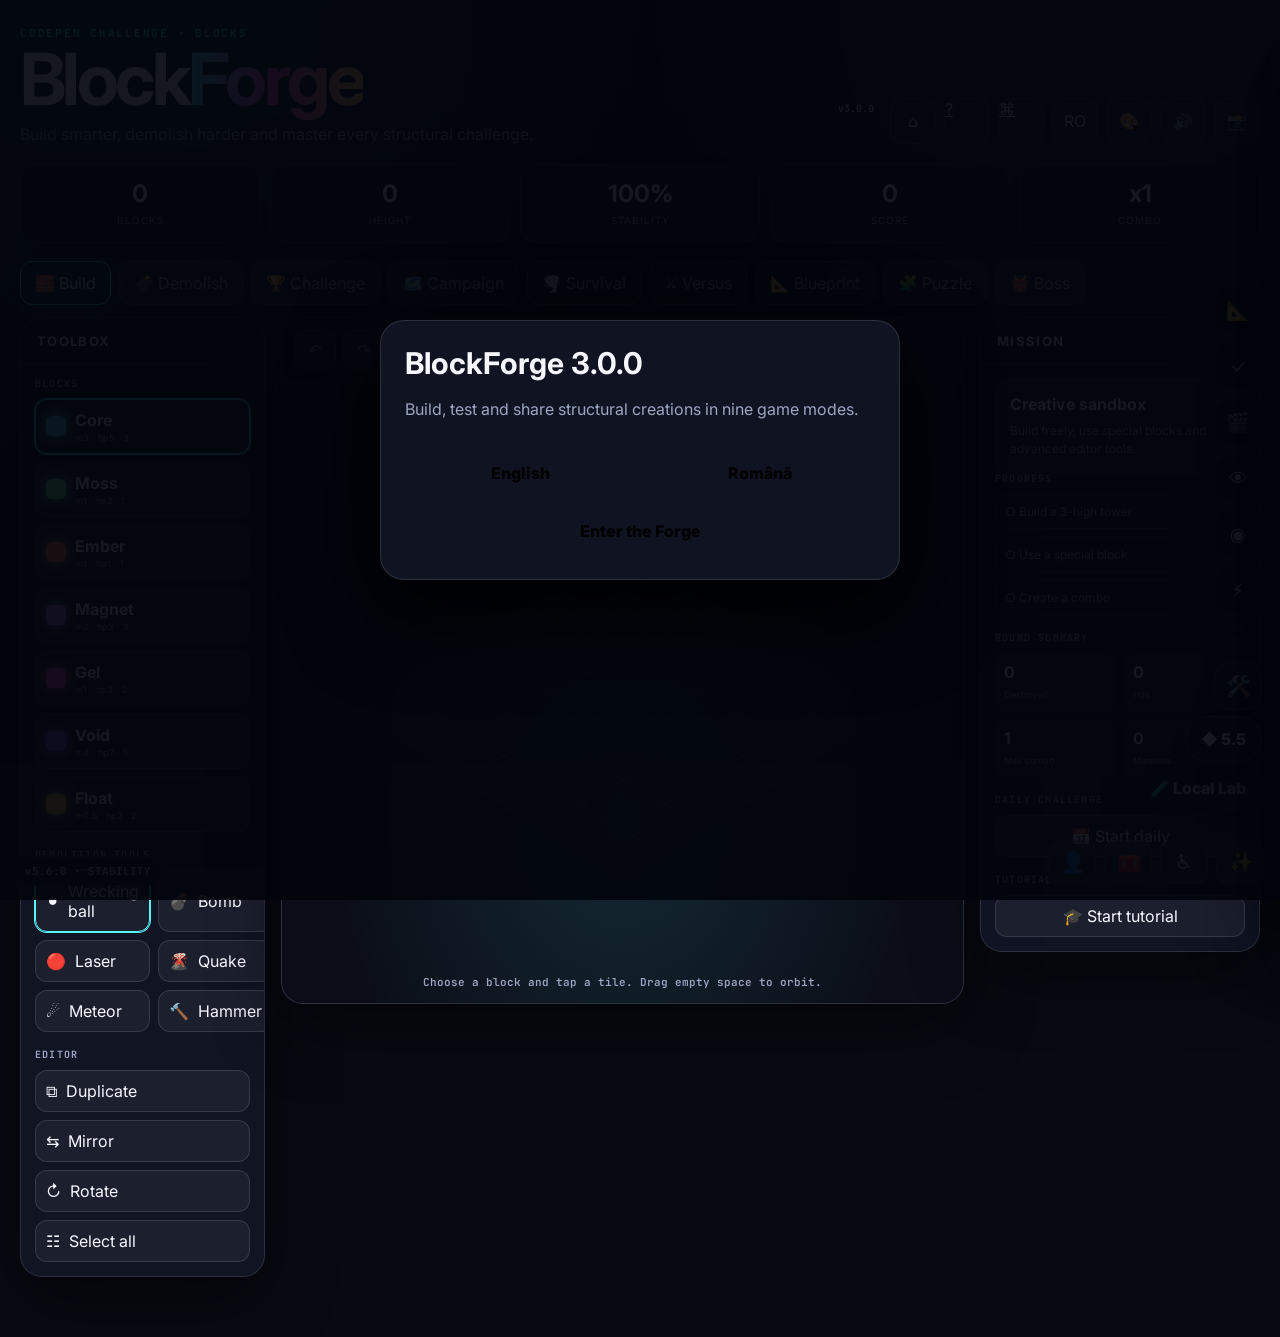
==== commit 727c65ac: "Integrate BlockForge 5.6 Stability Center into game" ====
--- a/play.html
+++ b/play.html
@@ -1,37 +1 @@
-<!doctype html>
-<html lang="en">
-<head>
-  <meta charset="utf-8">
-  <meta name="viewport" content="width=device-width,initial-scale=1,viewport-fit=cover,user-scalable=no">
-  <meta name="theme-color" content="#0a0c16">
-  <title>BlockForge 5.5 — Portfolio Edition</title>
-  <link rel="manifest" href="./manifest.webmanifest">
-  <link rel="preconnect" href="https://fonts.googleapis.com">
-  <link rel="preconnect" href="https://fonts.gstatic.com" crossorigin>
-  <link href="https://fonts.googleapis.com/css2?family=Inter:wght@400;600;700;800;900&family=JetBrains+Mono:wght@500;700&display=swap" rel="stylesheet">
-  <link rel="stylesheet" href="./style.css?v=9">
-  <link rel="stylesheet" href="./enhancements.css?v=9">
-  <link rel="stylesheet" href="./local-suite.css?v=9">
-  <link rel="stylesheet" href="./refined.css?v=9">
-  <link rel="stylesheet" href="./version-history.css?v=9">
-  <link rel="stylesheet" href="./portfolio-edition.css?v=9">
-</head>
-<body data-theme="neon">
-  <a class="skip-link" href="#stage">Skip to game</a>
-  <div class="app-shell">
-    <header class="topbar">
-      <div><p class="eyebrow" data-i18n="eyebrow">CodePen Challenge · Blocks</p><h1>Block<span>Forge</span></h1><p class="subtitle" data-i18n="subtitle">Build smarter, demolish harder and master every structural challenge.</p></div>
-      <div class="top-actions"><a class="icon-btn home-link" href="./" aria-label="Home">⌂</a><a class="icon-btn" href="./docs.html" aria-label="Documentation">?</a><button class="icon-btn" id="langBtn" type="button">RO</button><button class="icon-btn" id="themeBtn" type="button">🎨</button><button class="icon-btn" id="soundBtn" type="button">🔊</button><button class="icon-btn" id="photoBtn" type="button">📸</button></div>
-    </header>
-    <section class="stats" aria-label="Stats"><article><b id="statBlocks">0</b><small data-i18n="blocks">blocks</small></article><article><b id="statHeight">0</b><small data-i18n="height">height</small></article><article><b id="statStable">100%</b><small data-i18n="stability">stability</small></article><article><b id="statScore">0</b><small data-i18n="score">score</small></article><article><b id="statCombo">x1</b><small data-i18n="combo">combo</small></article></section>
-    <nav class="mode-tabs" id="modeTabs" aria-label="Game modes"><button type="button" data-mode="build" class="active">🧱 <span data-i18n="build">Build</span></button><button type="button" data-mode="demolish">💣 <span data-i18n="demolish">Demolish</span></button><button type="button" data-mode="challenge">🏆 <span data-i18n="challenge">Challenge</span></button><button type="button" data-mode="campaign">🗺️ <span data-i18n="campaign">Campaign</span></button><button type="button" data-mode="survival">🌪️ <span data-i18n="survival">Survival</span></button><button type="button" data-mode="versus">⚔️ <span data-i18n="versus">Versus</span></button></nav>
-    <main class="workspace">
-      <aside class="panel left-panel" id="leftPanel"><div class="panel-head"><h2 data-i18n="toolbox">Toolbox</h2><button type="button" class="collapse" data-collapse="leftPanel">⌄</button></div><div class="panel-body"><section><h3 data-i18n="blocks">Blocks</h3><div class="palette" id="palette"></div></section><section><h3 data-i18n="demolitionTools">Demolition tools</h3><div class="tool-grid" id="toolGrid"></div></section><section><h3 data-i18n="editor">Editor</h3><div class="tool-grid compact"><button type="button" data-editor="duplicate">⧉ <span data-i18n="duplicate">Duplicate</span></button><button type="button" data-editor="mirror">⇆ <span data-i18n="mirror">Mirror</span></button><button type="button" data-editor="rotate">↻ <span data-i18n="rotate">Rotate</span></button><button type="button" data-editor="selectAll">☷ <span data-i18n="selectAll">Select all</span></button></div></section></div></aside>
-      <section class="stage-card"><div class="toolbar"><button type="button" data-action="undo">↶</button><button type="button" data-action="redo">↷</button><button type="button" data-action="gravity">⬇ <span id="gravityLabel">OFF</span></button><button type="button" data-action="save">💾</button><button type="button" data-action="load">📂</button><button type="button" data-action="demo">✦ Demo</button><button type="button" data-action="clear">✕</button><button type="button" data-action="export">⬇ JSON</button></div><div class="stage" id="stage" tabindex="0" aria-label="Block building stage"><div class="world" id="world"><div class="grid" id="grid"></div><div class="blocks-layer" id="blocksLayer"></div><div class="fx-layer" id="fxLayer"></div></div><div class="hazard-overlay" id="hazardOverlay"></div><div class="modal-card" id="resultCard" hidden></div><p class="hint" id="hint"></p></div><div class="mobile-actions"><button type="button" data-action="undo">↶</button><button type="button" data-action="demo">✦</button><button type="button" data-action="gravity">⬇</button><button type="button" data-action="clear">✕</button><button type="button" id="mobileTools">☰</button></div></section>
-      <aside class="panel right-panel" id="rightPanel"><div class="panel-head"><h2 data-i18n="mission">Mission</h2><button type="button" class="collapse" data-collapse="rightPanel">⌄</button></div><div class="panel-body"><div id="missionCard" class="mission-card"></div><section><h3 data-i18n="progress">Progress</h3><div id="objectiveList" class="objectives"></div></section><section><h3 data-i18n="roundSummary">Round summary</h3><div id="summary" class="summary"></div></section><section><h3 data-i18n="dailyChallenge">Daily challenge</h3><button id="dailyBtn" class="wide" type="button">📅 <span data-i18n="startDaily">Start daily</span></button></section><section><h3 data-i18n="tutorial">Tutorial</h3><button id="tutorialBtn" class="wide" type="button">🎓 <span data-i18n="startTutorial">Start tutorial</span></button></section></div></aside>
-    </main>
-  </div>
-  <div class="toast" id="toast" role="status" aria-live="polite"></div>
-  <script src="./core.js?v=9"></script><script src="./game.js?v=9"></script><script src="./ui.js?v=9"></script><script src="./enhancements.js?v=9"></script><script src="./local-suite.js?v=9"></script><script src="./refined.js?v=9"></script><script src="./version-history.js?v=9"></script><script src="./portfolio-edition.js?v=9"></script>
-</body>
-</html>+<!doctype html><html lang="en"><head><meta charset="utf-8"><meta name="viewport" content="width=device-width,initial-scale=1,viewport-fit=cover,user-scalable=no"><meta name="theme-color" content="#0a0c16"><meta name="description" content="Play BlockForge 5.6, an offline structural building, engineering and demolition sandbox."><title>BlockForge 5.6 — Stability & Release Edition</title><link rel="manifest" href="./manifest.webmanifest"><link rel="preconnect" href="https://fonts.googleapis.com"><link rel="preconnect" href="https://fonts.gstatic.com" crossorigin><link href="https://fonts.googleapis.com/css2?family=Inter:wght@400;600;700;800;900&family=JetBrains+Mono:wght@500;700&display=swap" rel="stylesheet"><link rel="stylesheet" href="./style.css?v=10"><link rel="stylesheet" href="./enhancements.css?v=10"><link rel="stylesheet" href="./local-suite.css?v=10"><link rel="stylesheet" href="./refined.css?v=10"><link rel="stylesheet" href="./version-history.css?v=10"><link rel="stylesheet" href="./portfolio-edition.css?v=10"><link rel="stylesheet" href="./stability.css?v=10"></head><body data-theme="neon"><a class="skip-link" href="#stage">Skip to game</a><div class="app-shell"><header class="topbar"><div><p class="eyebrow" data-i18n="eyebrow">CodePen Challenge · Blocks</p><h1>Block<span>Forge</span></h1><p class="subtitle" data-i18n="subtitle">Build smarter, demolish harder and master every structural challenge.</p></div><div class="top-actions"><a class="icon-btn home-link" href="./" aria-label="Home">⌂</a><a class="icon-btn" href="./docs.html" aria-label="Documentation">?</a><a class="icon-btn" href="./architecture.html" aria-label="Architecture">⌘</a><button class="icon-btn" id="langBtn" type="button" aria-label="Language">RO</button><button class="icon-btn" id="themeBtn" type="button" aria-label="Theme">🎨</button><button class="icon-btn" id="soundBtn" type="button" aria-label="Sound">🔊</button><button class="icon-btn" id="photoBtn" type="button" aria-label="Photo mode">📸</button></div></header><section class="stats" aria-label="Stats"><article><b id="statBlocks">0</b><small data-i18n="blocks">blocks</small></article><article><b id="statHeight">0</b><small data-i18n="height">height</small></article><article><b id="statStable">100%</b><small data-i18n="stability">stability</small></article><article><b id="statScore">0</b><small data-i18n="score">score</small></article><article><b id="statCombo">x1</b><small data-i18n="combo">combo</small></article></section><nav class="mode-tabs" id="modeTabs" aria-label="Game modes"><button type="button" data-mode="build" class="active">🧱 <span data-i18n="build">Build</span></button><button type="button" data-mode="demolish">💣 <span data-i18n="demolish">Demolish</span></button><button type="button" data-mode="challenge">🏆 <span data-i18n="challenge">Challenge</span></button><button type="button" data-mode="campaign">🗺️ <span data-i18n="campaign">Campaign</span></button><button type="button" data-mode="survival">🌪️ <span data-i18n="survival">Survival</span></button><button type="button" data-mode="versus">⚔️ <span data-i18n="versus">Versus</span></button></nav><main class="workspace"><aside class="panel left-panel" id="leftPanel"><div class="panel-head"><h2 data-i18n="toolbox">Toolbox</h2><button type="button" class="collapse" data-collapse="leftPanel">⌄</button></div><div class="panel-body"><section><h3 data-i18n="blocks">Blocks</h3><div class="palette" id="palette"></div></section><section><h3 data-i18n="demolitionTools">Demolition tools</h3><div class="tool-grid" id="toolGrid"></div></section><section><h3 data-i18n="editor">Editor</h3><div class="tool-grid compact"><button type="button" data-editor="duplicate">⧉ <span data-i18n="duplicate">Duplicate</span></button><button type="button" data-editor="mirror">⇆ <span data-i18n="mirror">Mirror</span></button><button type="button" data-editor="rotate">↻ <span data-i18n="rotate">Rotate</span></button><button type="button" data-editor="selectAll">☷ <span data-i18n="selectAll">Select all</span></button></div></section></div></aside><section class="stage-card"><div class="toolbar"><button type="button" data-action="undo">↶</button><button type="button" data-action="redo">↷</button><button type="button" data-action="gravity">⬇ <span id="gravityLabel">OFF</span></button><button type="button" data-action="save">💾</button><button type="button" data-action="load">📂</button><button type="button" data-action="demo">✦ Demo</button><button type="button" data-action="clear">✕</button><button type="button" data-action="export">⬇ JSON</button></div><div class="stage" id="stage" tabindex="0" aria-label="Block building stage"><div class="world" id="world"><div class="grid" id="grid"></div><div class="blocks-layer" id="blocksLayer"></div><div class="fx-layer" id="fxLayer"></div></div><div class="hazard-overlay" id="hazardOverlay"></div><div class="modal-card" id="resultCard" hidden></div><p class="hint" id="hint"></p></div><div class="mobile-actions"><button type="button" data-action="undo">↶</button><button type="button" data-action="demo">✦</button><button type="button" data-action="gravity">⬇</button><button type="button" data-action="clear">✕</button><button type="button" id="mobileTools">☰</button></div></section><aside class="panel right-panel" id="rightPanel"><div class="panel-head"><h2 data-i18n="mission">Mission</h2><button type="button" class="collapse" data-collapse="rightPanel">⌄</button></div><div class="panel-body"><div id="missionCard" class="mission-card"></div><section><h3 data-i18n="progress">Progress</h3><div id="objectiveList" class="objectives"></div></section><section><h3 data-i18n="roundSummary">Round summary</h3><div id="summary" class="summary"></div></section><section><h3 data-i18n="dailyChallenge">Daily challenge</h3><button id="dailyBtn" class="wide" type="button">📅 <span data-i18n="startDaily">Start daily</span></button></section><section><h3 data-i18n="tutorial">Tutorial</h3><button id="tutorialBtn" class="wide" type="button">🎓 <span data-i18n="startTutorial">Start tutorial</span></button></section></div></aside></main></div><div class="toast" id="toast" role="status" aria-live="polite"></div><script src="./core.js?v=10"></script><script src="./game.js?v=10"></script><script src="./ui.js?v=10"></script><script src="./enhancements.js?v=10"></script><script src="./local-suite.js?v=10"></script><script src="./refined.js?v=10"></script><script src="./version-history.js?v=10"></script><script src="./portfolio-edition.js?v=10"></script><script src="./portfolio-modes.js?v=10"></script><script src="./stability.js?v=10"></script></body></html>
--- a/stability.css
+++ b/stability.css
@@ -0,0 +1 @@
+.stability-btn{position:fixed;right:18px;bottom:190px;z-index:78;width:48px;height:48px;border-radius:16px;border:1px solid #ffffff24;background:#11172bee;color:#fff;font-size:20px;box-shadow:0 16px 40px #0008}.stability-panel{position:fixed;inset:0 0 0 auto;z-index:120;width:min(440px,100%);padding:20px;background:#080c19f5;border-left:1px solid #ffffff1d;transform:translateX(105%);transition:.24s;overflow:auto;color:#f7f8ff}.stability-panel.open{transform:none}.stability-panel header{display:flex;justify-content:space-between;align-items:center;gap:12px;position:sticky;top:-20px;background:#080c19;padding:18px 0;z-index:2}.stability-panel button,.stability-panel a{border:1px solid #ffffff24;background:#ffffff0b;color:#fff;border-radius:12px;padding:10px 12px;font-weight:800;text-decoration:none}.stability-grid{display:grid;grid-template-columns:1fr 1fr;gap:10px}.stability-card{padding:14px;border:1px solid #ffffff18;background:#ffffff07;border-radius:16px}.stability-card b{display:block;font-size:20px}.stability-card small{color:#aeb6d6}.stability-list{display:grid;gap:8px;margin:14px 0}.stability-row{display:flex;justify-content:space-between;gap:12px;padding:11px;border-radius:12px;background:#ffffff07;border:1px solid #ffffff14}.status-ok{color:#7cff9b}.status-warn{color:#ffd166}.status-fail{color:#ff7788}.release-chip{position:fixed;left:14px;bottom:14px;z-index:40;border:1px solid #ffffff18;background:#090d19d9;color:#cbd2ef;border-radius:999px;padding:7px 10px;font:700 11px JetBrains Mono,monospace}.perf-low .particle{display:none!important}.perf-low .block{transition:none!important}.perf-low .world{filter:none!important}@media(max-width:760px){.stability-btn{right:12px;bottom:178px}.stability-panel{width:100%}.stability-grid{grid-template-columns:1fr}.release-chip{display:none}}@media(prefers-reduced-motion:reduce){.stability-panel{transition:none}}
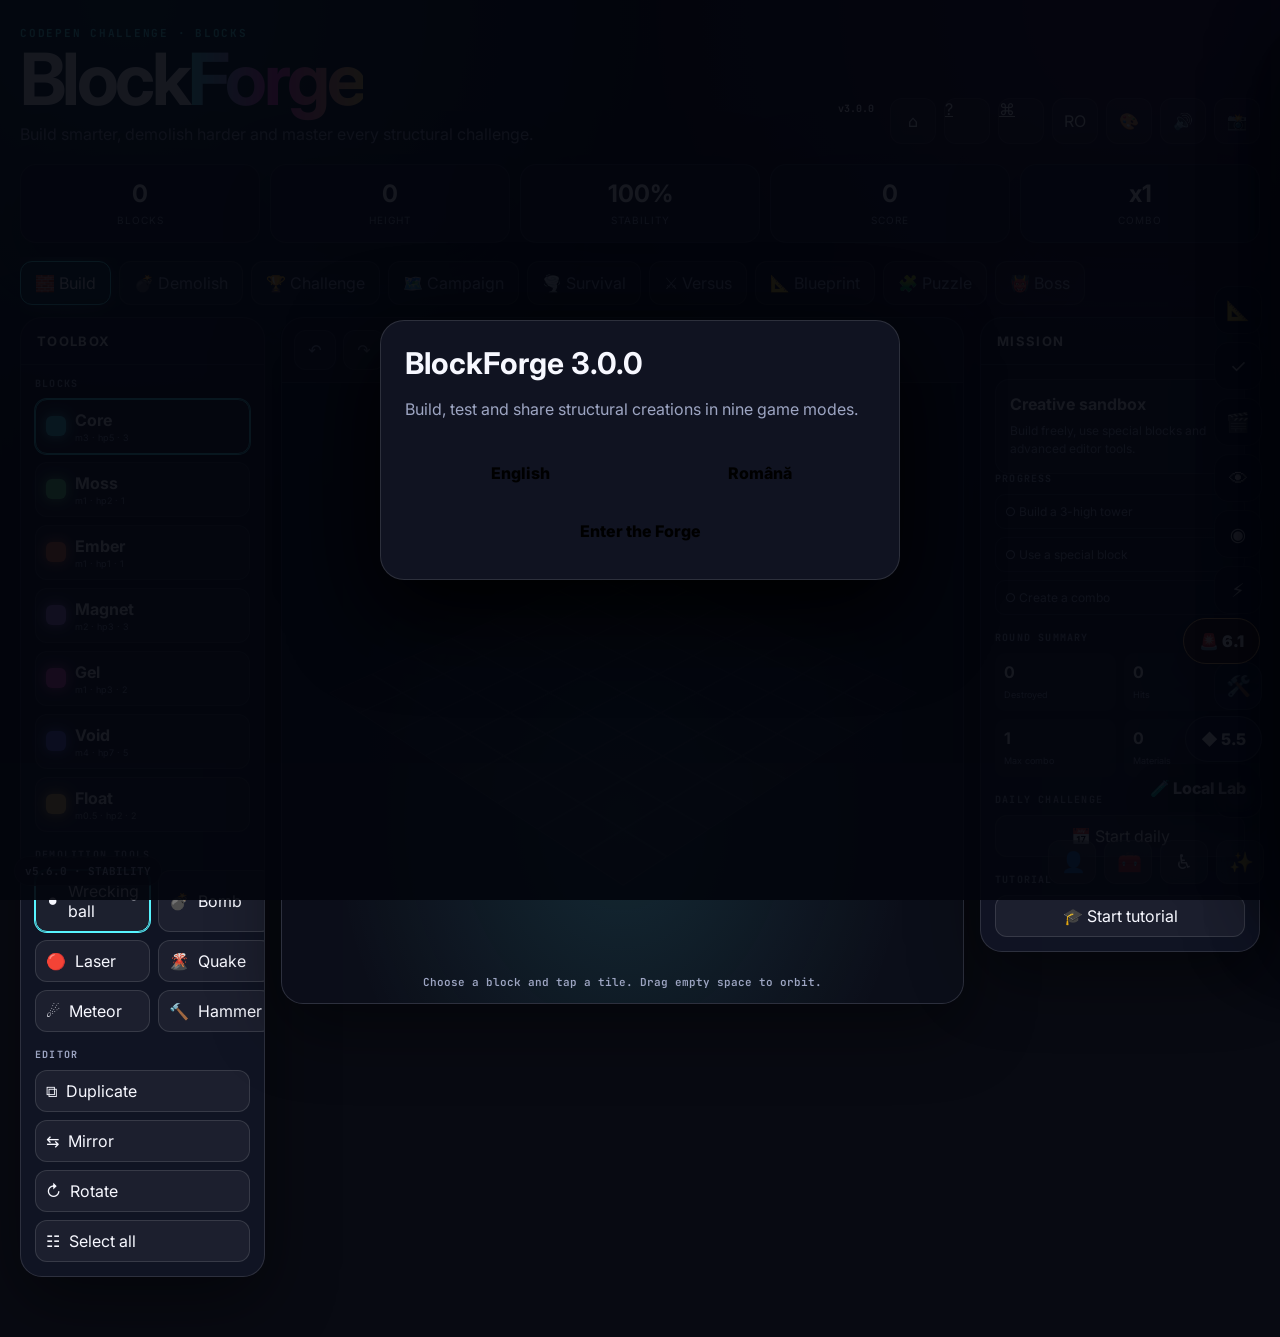
==== commit f4985dea: "Integrate Disaster and Rescue Edition into game" ====
--- a/play.html
+++ b/play.html
@@ -1 +1 @@
-<!doctype html><html lang="en"><head><meta charset="utf-8"><meta name="viewport" content="width=device-width,initial-scale=1,viewport-fit=cover,user-scalable=no"><meta name="theme-color" content="#0a0c16"><meta name="description" content="Play BlockForge 5.6, an offline structural building, engineering and demolition sandbox."><title>BlockForge 5.6 — Stability & Release Edition</title><link rel="manifest" href="./manifest.webmanifest"><link rel="preconnect" href="https://fonts.googleapis.com"><link rel="preconnect" href="https://fonts.gstatic.com" crossorigin><link href="https://fonts.googleapis.com/css2?family=Inter:wght@400;600;700;800;900&family=JetBrains+Mono:wght@500;700&display=swap" rel="stylesheet"><link rel="stylesheet" href="./style.css?v=10"><link rel="stylesheet" href="./enhancements.css?v=10"><link rel="stylesheet" href="./local-suite.css?v=10"><link rel="stylesheet" href="./refined.css?v=10"><link rel="stylesheet" href="./version-history.css?v=10"><link rel="stylesheet" href="./portfolio-edition.css?v=10"><link rel="stylesheet" href="./stability.css?v=10"></head><body data-theme="neon"><a class="skip-link" href="#stage">Skip to game</a><div class="app-shell"><header class="topbar"><div><p class="eyebrow" data-i18n="eyebrow">CodePen Challenge · Blocks</p><h1>Block<span>Forge</span></h1><p class="subtitle" data-i18n="subtitle">Build smarter, demolish harder and master every structural challenge.</p></div><div class="top-actions"><a class="icon-btn home-link" href="./" aria-label="Home">⌂</a><a class="icon-btn" href="./docs.html" aria-label="Documentation">?</a><a class="icon-btn" href="./architecture.html" aria-label="Architecture">⌘</a><button class="icon-btn" id="langBtn" type="button" aria-label="Language">RO</button><button class="icon-btn" id="themeBtn" type="button" aria-label="Theme">🎨</button><button class="icon-btn" id="soundBtn" type="button" aria-label="Sound">🔊</button><button class="icon-btn" id="photoBtn" type="button" aria-label="Photo mode">📸</button></div></header><section class="stats" aria-label="Stats"><article><b id="statBlocks">0</b><small data-i18n="blocks">blocks</small></article><article><b id="statHeight">0</b><small data-i18n="height">height</small></article><article><b id="statStable">100%</b><small data-i18n="stability">stability</small></article><article><b id="statScore">0</b><small data-i18n="score">score</small></article><article><b id="statCombo">x1</b><small data-i18n="combo">combo</small></article></section><nav class="mode-tabs" id="modeTabs" aria-label="Game modes"><button type="button" data-mode="build" class="active">🧱 <span data-i18n="build">Build</span></button><button type="button" data-mode="demolish">💣 <span data-i18n="demolish">Demolish</span></button><button type="button" data-mode="challenge">🏆 <span data-i18n="challenge">Challenge</span></button><button type="button" data-mode="campaign">🗺️ <span data-i18n="campaign">Campaign</span></button><button type="button" data-mode="survival">🌪️ <span data-i18n="survival">Survival</span></button><button type="button" data-mode="versus">⚔️ <span data-i18n="versus">Versus</span></button></nav><main class="workspace"><aside class="panel left-panel" id="leftPanel"><div class="panel-head"><h2 data-i18n="toolbox">Toolbox</h2><button type="button" class="collapse" data-collapse="leftPanel">⌄</button></div><div class="panel-body"><section><h3 data-i18n="blocks">Blocks</h3><div class="palette" id="palette"></div></section><section><h3 data-i18n="demolitionTools">Demolition tools</h3><div class="tool-grid" id="toolGrid"></div></section><section><h3 data-i18n="editor">Editor</h3><div class="tool-grid compact"><button type="button" data-editor="duplicate">⧉ <span data-i18n="duplicate">Duplicate</span></button><button type="button" data-editor="mirror">⇆ <span data-i18n="mirror">Mirror</span></button><button type="button" data-editor="rotate">↻ <span data-i18n="rotate">Rotate</span></button><button type="button" data-editor="selectAll">☷ <span data-i18n="selectAll">Select all</span></button></div></section></div></aside><section class="stage-card"><div class="toolbar"><button type="button" data-action="undo">↶</button><button type="button" data-action="redo">↷</button><button type="button" data-action="gravity">⬇ <span id="gravityLabel">OFF</span></button><button type="button" data-action="save">💾</button><button type="button" data-action="load">📂</button><button type="button" data-action="demo">✦ Demo</button><button type="button" data-action="clear">✕</button><button type="button" data-action="export">⬇ JSON</button></div><div class="stage" id="stage" tabindex="0" aria-label="Block building stage"><div class="world" id="world"><div class="grid" id="grid"></div><div class="blocks-layer" id="blocksLayer"></div><div class="fx-layer" id="fxLayer"></div></div><div class="hazard-overlay" id="hazardOverlay"></div><div class="modal-card" id="resultCard" hidden></div><p class="hint" id="hint"></p></div><div class="mobile-actions"><button type="button" data-action="undo">↶</button><button type="button" data-action="demo">✦</button><button type="button" data-action="gravity">⬇</button><button type="button" data-action="clear">✕</button><button type="button" id="mobileTools">☰</button></div></section><aside class="panel right-panel" id="rightPanel"><div class="panel-head"><h2 data-i18n="mission">Mission</h2><button type="button" class="collapse" data-collapse="rightPanel">⌄</button></div><div class="panel-body"><div id="missionCard" class="mission-card"></div><section><h3 data-i18n="progress">Progress</h3><div id="objectiveList" class="objectives"></div></section><section><h3 data-i18n="roundSummary">Round summary</h3><div id="summary" class="summary"></div></section><section><h3 data-i18n="dailyChallenge">Daily challenge</h3><button id="dailyBtn" class="wide" type="button">📅 <span data-i18n="startDaily">Start daily</span></button></section><section><h3 data-i18n="tutorial">Tutorial</h3><button id="tutorialBtn" class="wide" type="button">🎓 <span data-i18n="startTutorial">Start tutorial</span></button></section></div></aside></main></div><div class="toast" id="toast" role="status" aria-live="polite"></div><script src="./core.js?v=10"></script><script src="./game.js?v=10"></script><script src="./ui.js?v=10"></script><script src="./enhancements.js?v=10"></script><script src="./local-suite.js?v=10"></script><script src="./refined.js?v=10"></script><script src="./version-history.js?v=10"></script><script src="./portfolio-edition.js?v=10"></script><script src="./portfolio-modes.js?v=10"></script><script src="./stability.js?v=10"></script></body></html>+<!doctype html><html lang="en"><head><meta charset="utf-8"><meta name="viewport" content="width=device-width,initial-scale=1,viewport-fit=cover,user-scalable=no"><meta name="theme-color" content="#0a0c16"><meta name="description" content="Play BlockForge 6.1, a local structural engineering, disaster and rescue simulation sandbox."><title>BlockForge 6.1 — Disaster & Rescue Edition</title><link rel="manifest" href="./manifest.webmanifest"><link rel="preconnect" href="https://fonts.googleapis.com"><link rel="preconnect" href="https://fonts.gstatic.com" crossorigin><link href="https://fonts.googleapis.com/css2?family=Inter:wght@400;600;700;800;900&family=JetBrains+Mono:wght@500;700&display=swap" rel="stylesheet"><link rel="stylesheet" href="./style.css?v=12"><link rel="stylesheet" href="./enhancements.css?v=12"><link rel="stylesheet" href="./local-suite.css?v=12"><link rel="stylesheet" href="./refined.css?v=12"><link rel="stylesheet" href="./version-history.css?v=12"><link rel="stylesheet" href="./portfolio-edition.css?v=12"><link rel="stylesheet" href="./stability.css?v=12"><link rel="stylesheet" href="./simulation.css?v=12"><link rel="stylesheet" href="./disaster.css?v=12"></head><body data-theme="neon"><a class="skip-link" href="#stage">Skip to game</a><div class="app-shell"><header class="topbar"><div><p class="eyebrow" data-i18n="eyebrow">CodePen Challenge · Blocks</p><h1>Block<span>Forge</span></h1><p class="subtitle" data-i18n="subtitle">Build smarter, demolish harder and master every structural challenge.</p></div><div class="top-actions"><a class="icon-btn home-link" href="./" aria-label="Home">⌂</a><a class="icon-btn" href="./docs.html" aria-label="Documentation">?</a><a class="icon-btn" href="./architecture.html" aria-label="Architecture">⌘</a><button class="icon-btn" id="langBtn" type="button" aria-label="Language">RO</button><button class="icon-btn" id="themeBtn" type="button" aria-label="Theme">🎨</button><button class="icon-btn" id="soundBtn" type="button" aria-label="Sound">🔊</button><button class="icon-btn" id="photoBtn" type="button" aria-label="Photo mode">📸</button></div></header><section class="stats" aria-label="Stats"><article><b id="statBlocks">0</b><small data-i18n="blocks">blocks</small></article><article><b id="statHeight">0</b><small data-i18n="height">height</small></article><article><b id="statStable">100%</b><small data-i18n="stability">stability</small></article><article><b id="statScore">0</b><small data-i18n="score">score</small></article><article><b id="statCombo">x1</b><small data-i18n="combo">combo</small></article></section><nav class="mode-tabs" id="modeTabs" aria-label="Game modes"><button type="button" data-mode="build" class="active">🧱 <span data-i18n="build">Build</span></button><button type="button" data-mode="demolish">💣 <span data-i18n="demolish">Demolish</span></button><button type="button" data-mode="challenge">🏆 <span data-i18n="challenge">Challenge</span></button><button type="button" data-mode="campaign">🗺️ <span data-i18n="campaign">Campaign</span></button><button type="button" data-mode="survival">🌪️ <span data-i18n="survival">Survival</span></button><button type="button" data-mode="versus">⚔️ <span data-i18n="versus">Versus</span></button></nav><main class="workspace"><aside class="panel left-panel" id="leftPanel"><div class="panel-head"><h2 data-i18n="toolbox">Toolbox</h2><button type="button" class="collapse" data-collapse="leftPanel">⌄</button></div><div class="panel-body"><section><h3 data-i18n="blocks">Blocks</h3><div class="palette" id="palette"></div></section><section><h3 data-i18n="demolitionTools">Demolition tools</h3><div class="tool-grid" id="toolGrid"></div></section><section><h3 data-i18n="editor">Editor</h3><div class="tool-grid compact"><button type="button" data-editor="duplicate">⧉ <span data-i18n="duplicate">Duplicate</span></button><button type="button" data-editor="mirror">⇆ <span data-i18n="mirror">Mirror</span></button><button type="button" data-editor="rotate">↻ <span data-i18n="rotate">Rotate</span></button><button type="button" data-editor="selectAll">☷ <span data-i18n="selectAll">Select all</span></button></div></section></div></aside><section class="stage-card"><div class="toolbar"><button type="button" data-action="undo">↶</button><button type="button" data-action="redo">↷</button><button type="button" data-action="gravity">⬇ <span id="gravityLabel">OFF</span></button><button type="button" data-action="save">💾</button><button type="button" data-action="load">📂</button><button type="button" data-action="demo">✦ Demo</button><button type="button" data-action="clear">✕</button><button type="button" data-action="export">⬇ JSON</button></div><div class="stage" id="stage" tabindex="0" aria-label="Block building stage"><div class="world" id="world"><div class="grid" id="grid"></div><div class="blocks-layer" id="blocksLayer"></div><div class="fx-layer" id="fxLayer"></div></div><div class="hazard-overlay" id="hazardOverlay"></div><div class="modal-card" id="resultCard" hidden></div><p class="hint" id="hint"></p></div><div class="mobile-actions"><button type="button" data-action="undo">↶</button><button type="button" data-action="demo">✦</button><button type="button" data-action="gravity">⬇</button><button type="button" data-action="clear">✕</button><button type="button" id="mobileTools">☰</button></div></section><aside class="panel right-panel" id="rightPanel"><div class="panel-head"><h2 data-i18n="mission">Mission</h2><button type="button" class="collapse" data-collapse="rightPanel">⌄</button></div><div class="panel-body"><div id="missionCard" class="mission-card"></div><section><h3 data-i18n="progress">Progress</h3><div id="objectiveList" class="objectives"></div></section><section><h3 data-i18n="roundSummary">Round summary</h3><div id="summary" class="summary"></div></section><section><h3 data-i18n="dailyChallenge">Daily challenge</h3><button id="dailyBtn" class="wide" type="button">📅 <span data-i18n="startDaily">Start daily</span></button></section><section><h3 data-i18n="tutorial">Tutorial</h3><button id="tutorialBtn" class="wide" type="button">🎓 <span data-i18n="startTutorial">Start tutorial</span></button></section></div></aside></main></div><div class="toast" id="toast" role="status" aria-live="polite"></div><script src="./core.js?v=12"></script><script src="./game.js?v=12"></script><script src="./ui.js?v=12"></script><script src="./enhancements.js?v=12"></script><script src="./local-suite.js?v=12"></script><script src="./refined.js?v=12"></script><script src="./version-history.js?v=12"></script><script src="./portfolio-edition.js?v=12"></script><script src="./portfolio-modes.js?v=12"></script><script src="./stability.js?v=12"></script><script src="./simulation.js?v=12"></script><script src="./disaster.js?v=12"></script></body></html>
--- a/simulation.css
+++ b/simulation.css
@@ -0,0 +1 @@
+.sim-btn{position:fixed;right:18px;bottom:140px;z-index:45;border:1px solid #ffffff25;background:#0c1224dd;color:#fff;border-radius:16px;padding:12px 15px;font-weight:900;backdrop-filter:blur(14px);box-shadow:0 14px 38px #0008}.sim-panel{position:fixed;inset:18px 18px 18px auto;width:min(520px,calc(100vw - 36px));z-index:70;background:#090d19f5;border:1px solid #ffffff24;border-radius:24px;box-shadow:0 30px 90px #000c;transform:translateX(110%);transition:.25s;display:flex;flex-direction:column;overflow:hidden}.sim-panel.open{transform:none}.sim-head{display:flex;justify-content:space-between;align-items:center;padding:18px;border-bottom:1px solid #ffffff18}.sim-head h2{margin:2px 0}.sim-head small{color:#58efff;font-weight:900}.sim-head button,.sim-tabs button,.sim-grid button,.sim-actions button{border:1px solid #ffffff20;background:#ffffff0a;color:#fff;border-radius:12px;padding:10px;font-weight:800}.sim-tabs{display:flex;gap:8px;overflow:auto;padding:12px;border-bottom:1px solid #ffffff12}.sim-tabs button.active{background:#58efff;color:#06111a}.sim-body{padding:16px;overflow:auto}.sim-grid{display:grid;grid-template-columns:repeat(2,minmax(0,1fr));gap:10px}.sim-card{background:#ffffff08;border:1px solid #ffffff14;border-radius:16px;padding:14px}.sim-card h3{margin:0 0 8px}.sim-card p,.sim-card small{color:#aeb7cf}.sim-card input,.sim-card select,.sim-card textarea{width:100%;box-sizing:border-box;margin-top:7px;background:#050813;border:1px solid #ffffff22;color:#fff;border-radius:10px;padding:10px}.sim-actions{display:flex;gap:8px;flex-wrap:wrap;margin-top:12px}.sim-actions button.primary{background:#58efff;color:#06111a}.sim-meter{height:9px;background:#ffffff12;border-radius:99px;overflow:hidden;margin-top:8px}.sim-meter i{display:block;height:100%;background:linear-gradient(90deg,#6dff9a,#ffd166,#ff6273);width:var(--v,0%)}.sim-material{display:grid;grid-template-columns:1fr auto;gap:6px;padding:10px 0;border-bottom:1px solid #ffffff10}.sim-material:last-child{border:0}.sim-overlay{position:absolute;inset:0;pointer-events:none;z-index:14}.sim-overlay i{position:absolute;width:14px;height:14px;border-radius:50%;background:var(--c,#58efff);box-shadow:0 0 18px var(--c,#58efff);transform:translate(-50%,-50%)}.sim-water{position:absolute;left:0;right:0;bottom:0;height:var(--water,0%);background:linear-gradient(#54dfff44,#2078ff88);pointer-events:none;z-index:13;transition:height .7s}.sim-fire{filter:drop-shadow(0 0 14px #ff7a35)}.sim-fire::after{content:'🔥';position:absolute;inset:-10px auto auto 14px}.sim-heat .block{filter:saturate(1.5) brightness(1.15)}.sim-2d{transform:none!important}.sim-2d .world{transform:rotateX(0deg) rotateZ(0deg)!important}.sim-badge{display:inline-flex;padding:5px 8px;border-radius:99px;background:#ffffff0d;margin:3px;font-size:12px}.sim-table{width:100%;border-collapse:collapse}.sim-table td,.sim-table th{padding:8px;border-bottom:1px solid #ffffff12;text-align:left}.sim-note{padding:10px;border-left:3px solid #58efff;background:#58efff10;border-radius:8px}.sim-danger{border-left-color:#ff6273;background:#ff627310}.sim-blueprint{display:grid;grid-template-columns:repeat(8,1fr);gap:4px}.sim-blueprint button{aspect-ratio:1;padding:0}.sim-blueprint button.on{background:#58efff;color:#06111a}.sim-timeline{display:flex;gap:6px;overflow:auto}.sim-timeline button{min-width:42px}.sim-profile{display:flex;gap:8px;flex-wrap:wrap}.sim-profile button.active{outline:2px solid #58efff}.sim-contract{border-left:3px solid #b98cff}.sim-city{display:grid;grid-template-columns:repeat(8,1fr);gap:3px}.sim-city i{display:block;background:#58efff22;border:1px solid #58efff44;height:calc(var(--h)*8px + 8px)}@media(max-width:700px){.sim-btn{right:12px;bottom:92px}.sim-panel{inset:0;width:100%;border-radius:0}.sim-grid{grid-template-columns:1fr}.sim-tabs{padding-bottom:16px}.sim-body{padding-bottom:90px}}
--- a/disaster.css
+++ b/disaster.css
@@ -0,0 +1 @@
+.rescue-launch{position:fixed;right:20px;bottom:236px;z-index:88;border:1px solid #ffbf69;background:#25140b;color:#fff;border-radius:999px;padding:12px 15px;font-weight:900;box-shadow:0 14px 40px #0008}.rescue-panel{position:fixed;inset:24px 24px 24px auto;width:min(470px,calc(100vw - 32px));z-index:130;background:#0a0d18f7;border:1px solid #ffffff25;border-radius:24px;box-shadow:0 28px 90px #000c;transform:translateX(110%);transition:.25s;overflow:auto;padding:18px}.rescue-panel.open{transform:none}.rescue-panel header{display:flex;justify-content:space-between;align-items:center;position:sticky;top:-18px;background:#0a0d18f7;padding:18px 0 12px;z-index:2}.rescue-tabs{display:flex;gap:8px;overflow:auto;padding-bottom:10px}.rescue-tabs button,.rescue-panel button,.rescue-panel select,.rescue-panel input{border:1px solid #ffffff25;background:#ffffff0d;color:#fff;border-radius:12px;padding:10px;font-weight:800}.rescue-grid{display:grid;grid-template-columns:repeat(2,minmax(0,1fr));gap:10px}.rescue-card{border:1px solid #ffffff1f;background:#ffffff08;border-radius:16px;padding:13px}.risk-map{display:grid;grid-template-columns:repeat(8,1fr);gap:4px}.risk-map i{aspect-ratio:1;border-radius:5px;background:color-mix(in srgb,#ff4d6d calc(var(--risk)*1%),#1a2438)}.collapse-zone{position:absolute;inset:12%;border:3px dashed #ff5d73;border-radius:50%;pointer-events:none;animation:pulseZone 1s infinite alternate}.rescue-drone{position:absolute;z-index:30;font-size:26px;filter:drop-shadow(0 5px 8px #000);transition:1s}.smoke-layer{position:absolute;inset:0;background:radial-gradient(circle at 50% 75%,#7778,#111d 60%);backdrop-filter:blur(4px);pointer-events:none;z-index:22}.night-rescue .stage{filter:brightness(.38) saturate(.8)}.night-rescue .stage:after{content:'';position:absolute;inset:0;background:radial-gradient(circle at var(--flash-x,50%) var(--flash-y,50%),transparent 0 18%,#000e 42%);pointer-events:none;z-index:25}.support-mark{outline:3px solid #ffd166!important;box-shadow:0 0 24px #ffd166!important}.victim-token{position:absolute;z-index:28;font-size:25px;filter:drop-shadow(0 3px 7px #000)}@keyframes pulseZone{to{transform:scale(1.05);opacity:.45}}@media(max-width:760px){.rescue-launch{right:12px;bottom:292px}.rescue-panel{inset:8px;width:auto;border-radius:18px}.rescue-grid{grid-template-columns:1fr}}
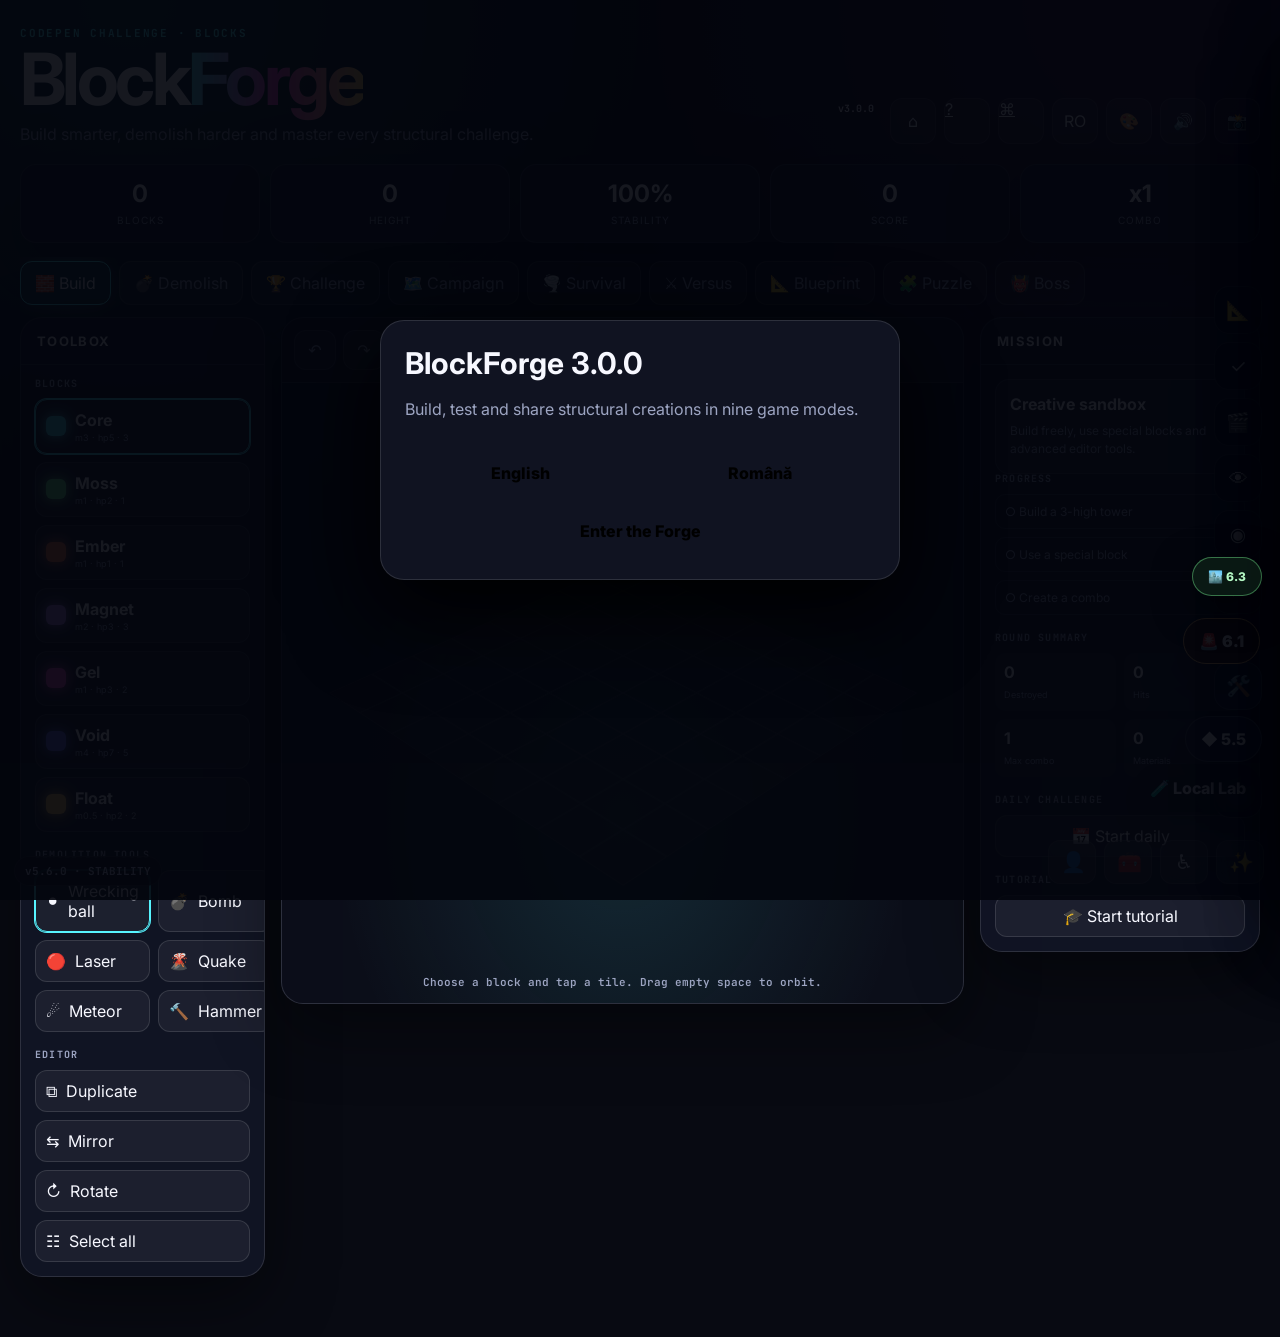
==== commit b3ce19ca: "Integrate BlockForge 6.3 City Management into game" ====
--- a/play.html
+++ b/play.html
@@ -1 +1 @@
-<!doctype html><html lang="en"><head><meta charset="utf-8"><meta name="viewport" content="width=device-width,initial-scale=1,viewport-fit=cover,user-scalable=no"><meta name="theme-color" content="#0a0c16"><meta name="description" content="Play BlockForge 6.1, a local structural engineering, disaster and rescue simulation sandbox."><title>BlockForge 6.1 — Disaster & Rescue Edition</title><link rel="manifest" href="./manifest.webmanifest"><link rel="preconnect" href="https://fonts.googleapis.com"><link rel="preconnect" href="https://fonts.gstatic.com" crossorigin><link href="https://fonts.googleapis.com/css2?family=Inter:wght@400;600;700;800;900&family=JetBrains+Mono:wght@500;700&display=swap" rel="stylesheet"><link rel="stylesheet" href="./style.css?v=12"><link rel="stylesheet" href="./enhancements.css?v=12"><link rel="stylesheet" href="./local-suite.css?v=12"><link rel="stylesheet" href="./refined.css?v=12"><link rel="stylesheet" href="./version-history.css?v=12"><link rel="stylesheet" href="./portfolio-edition.css?v=12"><link rel="stylesheet" href="./stability.css?v=12"><link rel="stylesheet" href="./simulation.css?v=12"><link rel="stylesheet" href="./disaster.css?v=12"></head><body data-theme="neon"><a class="skip-link" href="#stage">Skip to game</a><div class="app-shell"><header class="topbar"><div><p class="eyebrow" data-i18n="eyebrow">CodePen Challenge · Blocks</p><h1>Block<span>Forge</span></h1><p class="subtitle" data-i18n="subtitle">Build smarter, demolish harder and master every structural challenge.</p></div><div class="top-actions"><a class="icon-btn home-link" href="./" aria-label="Home">⌂</a><a class="icon-btn" href="./docs.html" aria-label="Documentation">?</a><a class="icon-btn" href="./architecture.html" aria-label="Architecture">⌘</a><button class="icon-btn" id="langBtn" type="button" aria-label="Language">RO</button><button class="icon-btn" id="themeBtn" type="button" aria-label="Theme">🎨</button><button class="icon-btn" id="soundBtn" type="button" aria-label="Sound">🔊</button><button class="icon-btn" id="photoBtn" type="button" aria-label="Photo mode">📸</button></div></header><section class="stats" aria-label="Stats"><article><b id="statBlocks">0</b><small data-i18n="blocks">blocks</small></article><article><b id="statHeight">0</b><small data-i18n="height">height</small></article><article><b id="statStable">100%</b><small data-i18n="stability">stability</small></article><article><b id="statScore">0</b><small data-i18n="score">score</small></article><article><b id="statCombo">x1</b><small data-i18n="combo">combo</small></article></section><nav class="mode-tabs" id="modeTabs" aria-label="Game modes"><button type="button" data-mode="build" class="active">🧱 <span data-i18n="build">Build</span></button><button type="button" data-mode="demolish">💣 <span data-i18n="demolish">Demolish</span></button><button type="button" data-mode="challenge">🏆 <span data-i18n="challenge">Challenge</span></button><button type="button" data-mode="campaign">🗺️ <span data-i18n="campaign">Campaign</span></button><button type="button" data-mode="survival">🌪️ <span data-i18n="survival">Survival</span></button><button type="button" data-mode="versus">⚔️ <span data-i18n="versus">Versus</span></button></nav><main class="workspace"><aside class="panel left-panel" id="leftPanel"><div class="panel-head"><h2 data-i18n="toolbox">Toolbox</h2><button type="button" class="collapse" data-collapse="leftPanel">⌄</button></div><div class="panel-body"><section><h3 data-i18n="blocks">Blocks</h3><div class="palette" id="palette"></div></section><section><h3 data-i18n="demolitionTools">Demolition tools</h3><div class="tool-grid" id="toolGrid"></div></section><section><h3 data-i18n="editor">Editor</h3><div class="tool-grid compact"><button type="button" data-editor="duplicate">⧉ <span data-i18n="duplicate">Duplicate</span></button><button type="button" data-editor="mirror">⇆ <span data-i18n="mirror">Mirror</span></button><button type="button" data-editor="rotate">↻ <span data-i18n="rotate">Rotate</span></button><button type="button" data-editor="selectAll">☷ <span data-i18n="selectAll">Select all</span></button></div></section></div></aside><section class="stage-card"><div class="toolbar"><button type="button" data-action="undo">↶</button><button type="button" data-action="redo">↷</button><button type="button" data-action="gravity">⬇ <span id="gravityLabel">OFF</span></button><button type="button" data-action="save">💾</button><button type="button" data-action="load">📂</button><button type="button" data-action="demo">✦ Demo</button><button type="button" data-action="clear">✕</button><button type="button" data-action="export">⬇ JSON</button></div><div class="stage" id="stage" tabindex="0" aria-label="Block building stage"><div class="world" id="world"><div class="grid" id="grid"></div><div class="blocks-layer" id="blocksLayer"></div><div class="fx-layer" id="fxLayer"></div></div><div class="hazard-overlay" id="hazardOverlay"></div><div class="modal-card" id="resultCard" hidden></div><p class="hint" id="hint"></p></div><div class="mobile-actions"><button type="button" data-action="undo">↶</button><button type="button" data-action="demo">✦</button><button type="button" data-action="gravity">⬇</button><button type="button" data-action="clear">✕</button><button type="button" id="mobileTools">☰</button></div></section><aside class="panel right-panel" id="rightPanel"><div class="panel-head"><h2 data-i18n="mission">Mission</h2><button type="button" class="collapse" data-collapse="rightPanel">⌄</button></div><div class="panel-body"><div id="missionCard" class="mission-card"></div><section><h3 data-i18n="progress">Progress</h3><div id="objectiveList" class="objectives"></div></section><section><h3 data-i18n="roundSummary">Round summary</h3><div id="summary" class="summary"></div></section><section><h3 data-i18n="dailyChallenge">Daily challenge</h3><button id="dailyBtn" class="wide" type="button">📅 <span data-i18n="startDaily">Start daily</span></button></section><section><h3 data-i18n="tutorial">Tutorial</h3><button id="tutorialBtn" class="wide" type="button">🎓 <span data-i18n="startTutorial">Start tutorial</span></button></section></div></aside></main></div><div class="toast" id="toast" role="status" aria-live="polite"></div><script src="./core.js?v=12"></script><script src="./game.js?v=12"></script><script src="./ui.js?v=12"></script><script src="./enhancements.js?v=12"></script><script src="./local-suite.js?v=12"></script><script src="./refined.js?v=12"></script><script src="./version-history.js?v=12"></script><script src="./portfolio-edition.js?v=12"></script><script src="./portfolio-modes.js?v=12"></script><script src="./stability.js?v=12"></script><script src="./simulation.js?v=12"></script><script src="./disaster.js?v=12"></script></body></html>+<!doctype html><html lang="en"><head><meta charset="utf-8"><meta name="viewport" content="width=device-width,initial-scale=1,viewport-fit=cover,user-scalable=no"><meta name="theme-color" content="#0a0c16"><meta name="description" content="Play BlockForge 6.3, a local structural, disaster, transportation and city management simulation sandbox."><title>BlockForge 6.3 — City Management Edition</title><link rel="manifest" href="./manifest.webmanifest"><link rel="preconnect" href="https://fonts.googleapis.com"><link rel="preconnect" href="https://fonts.gstatic.com" crossorigin><link href="https://fonts.googleapis.com/css2?family=Inter:wght@400;600;700;800;900&family=JetBrains+Mono:wght@500;700&display=swap" rel="stylesheet"><link rel="stylesheet" href="./style.css?v=14"><link rel="stylesheet" href="./enhancements.css?v=14"><link rel="stylesheet" href="./local-suite.css?v=14"><link rel="stylesheet" href="./refined.css?v=14"><link rel="stylesheet" href="./version-history.css?v=14"><link rel="stylesheet" href="./portfolio-edition.css?v=14"><link rel="stylesheet" href="./stability.css?v=14"><link rel="stylesheet" href="./simulation.css?v=14"><link rel="stylesheet" href="./disaster.css?v=14"><link rel="stylesheet" href="./transportation.css?v=14"><link rel="stylesheet" href="./city-management.css?v=14"></head><body data-theme="neon"><a class="skip-link" href="#stage">Skip to game</a><div class="app-shell"><header class="topbar"><div><p class="eyebrow" data-i18n="eyebrow">CodePen Challenge · Blocks</p><h1>Block<span>Forge</span></h1><p class="subtitle" data-i18n="subtitle">Build smarter, demolish harder and master every structural challenge.</p></div><div class="top-actions"><a class="icon-btn home-link" href="./" aria-label="Home">⌂</a><a class="icon-btn" href="./docs.html" aria-label="Documentation">?</a><a class="icon-btn" href="./architecture.html" aria-label="Architecture">⌘</a><button class="icon-btn" id="langBtn" type="button" aria-label="Language">RO</button><button class="icon-btn" id="themeBtn" type="button" aria-label="Theme">🎨</button><button class="icon-btn" id="soundBtn" type="button" aria-label="Sound">🔊</button><button class="icon-btn" id="photoBtn" type="button" aria-label="Photo mode">📸</button></div></header><section class="stats" aria-label="Stats"><article><b id="statBlocks">0</b><small data-i18n="blocks">blocks</small></article><article><b id="statHeight">0</b><small data-i18n="height">height</small></article><article><b id="statStable">100%</b><small data-i18n="stability">stability</small></article><article><b id="statScore">0</b><small data-i18n="score">score</small></article><article><b id="statCombo">x1</b><small data-i18n="combo">combo</small></article></section><nav class="mode-tabs" id="modeTabs" aria-label="Game modes"><button type="button" data-mode="build" class="active">🧱 <span data-i18n="build">Build</span></button><button type="button" data-mode="demolish">💣 <span data-i18n="demolish">Demolish</span></button><button type="button" data-mode="challenge">🏆 <span data-i18n="challenge">Challenge</span></button><button type="button" data-mode="campaign">🗺️ <span data-i18n="campaign">Campaign</span></button><button type="button" data-mode="survival">🌪️ <span data-i18n="survival">Survival</span></button><button type="button" data-mode="versus">⚔️ <span data-i18n="versus">Versus</span></button></nav><main class="workspace"><aside class="panel left-panel" id="leftPanel"><div class="panel-head"><h2 data-i18n="toolbox">Toolbox</h2><button type="button" class="collapse" data-collapse="leftPanel">⌄</button></div><div class="panel-body"><section><h3 data-i18n="blocks">Blocks</h3><div class="palette" id="palette"></div></section><section><h3 data-i18n="demolitionTools">Demolition tools</h3><div class="tool-grid" id="toolGrid"></div></section><section><h3 data-i18n="editor">Editor</h3><div class="tool-grid compact"><button type="button" data-editor="duplicate">⧉ <span data-i18n="duplicate">Duplicate</span></button><button type="button" data-editor="mirror">⇆ <span data-i18n="mirror">Mirror</span></button><button type="button" data-editor="rotate">↻ <span data-i18n="rotate">Rotate</span></button><button type="button" data-editor="selectAll">☷ <span data-i18n="selectAll">Select all</span></button></div></section></div></aside><section class="stage-card"><div class="toolbar"><button type="button" data-action="undo">↶</button><button type="button" data-action="redo">↷</button><button type="button" data-action="gravity">⬇ <span id="gravityLabel">OFF</span></button><button type="button" data-action="save">💾</button><button type="button" data-action="load">📂</button><button type="button" data-action="demo">✦ Demo</button><button type="button" data-action="clear">✕</button><button type="button" data-action="export">⬇ JSON</button></div><div class="stage" id="stage" tabindex="0" aria-label="Block building stage"><div class="world" id="world"><div class="grid" id="grid"></div><div class="blocks-layer" id="blocksLayer"></div><div class="fx-layer" id="fxLayer"></div></div><div class="hazard-overlay" id="hazardOverlay"></div><div class="modal-card" id="resultCard" hidden></div><p class="hint" id="hint"></p></div><div class="mobile-actions"><button type="button" data-action="undo">↶</button><button type="button" data-action="demo">✦</button><button type="button" data-action="gravity">⬇</button><button type="button" data-action="clear">✕</button><button type="button" id="mobileTools">☰</button></div></section><aside class="panel right-panel" id="rightPanel"><div class="panel-head"><h2 data-i18n="mission">Mission</h2><button type="button" class="collapse" data-collapse="rightPanel">⌄</button></div><div class="panel-body"><div id="missionCard" class="mission-card"></div><section><h3 data-i18n="progress">Progress</h3><div id="objectiveList" class="objectives"></div></section><section><h3 data-i18n="roundSummary">Round summary</h3><div id="summary" class="summary"></div></section><section><h3 data-i18n="dailyChallenge">Daily challenge</h3><button id="dailyBtn" class="wide" type="button">📅 <span data-i18n="startDaily">Start daily</span></button></section><section><h3 data-i18n="tutorial">Tutorial</h3><button id="tutorialBtn" class="wide" type="button">🎓 <span data-i18n="startTutorial">Start tutorial</span></button></section></div></aside></main></div><div class="toast" id="toast" role="status" aria-live="polite"></div><script src="./core.js?v=14"></script><script src="./game.js?v=14"></script><script src="./ui.js?v=14"></script><script src="./enhancements.js?v=14"></script><script src="./local-suite.js?v=14"></script><script src="./refined.js?v=14"></script><script src="./version-history.js?v=14"></script><script src="./portfolio-edition.js?v=14"></script><script src="./portfolio-modes.js?v=14"></script><script src="./stability.js?v=14"></script><script src="./simulation.js?v=14"></script><script src="./disaster.js?v=14"></script><script src="./transportation.js?v=14"></script><script src="./city-management.js?v=14"></script></body></html>
--- a/transportation.css
+++ b/transportation.css
@@ -0,0 +1 @@
+.transport-btn{position:fixed;right:18px;bottom:258px;z-index:1200;border:1px solid #7be7ff55;background:#0d1328eF;color:#fff;border-radius:999px;padding:12px 15px;font-weight:900;box-shadow:0 14px 38px #0009}.transport-panel{position:fixed;inset:14px 14px 14px auto;width:min(620px,calc(100vw - 28px));z-index:1300;background:#090e1cf5;border:1px solid #7be7ff35;border-radius:24px;box-shadow:0 28px 80px #000c;transform:translateX(110%);transition:.25s ease;display:flex;flex-direction:column;overflow:hidden}.transport-panel.open{transform:none}.transport-head{display:flex;justify-content:space-between;align-items:center;padding:18px 20px;border-bottom:1px solid #ffffff16}.transport-head h2{margin:2px 0}.transport-head button,.transport-tabs button,.transport-actions button{border:1px solid #ffffff20;background:#ffffff0d;color:#fff;border-radius:12px;padding:10px 12px;font-weight:800}.transport-tabs{display:flex;gap:8px;overflow:auto;padding:12px 16px;border-bottom:1px solid #ffffff12}.transport-tabs button.active{background:#46dff225;color:#aaf8ff;border-color:#5cf2ff80}.transport-body{padding:16px;overflow:auto}.transport-grid{display:grid;grid-template-columns:repeat(2,minmax(0,1fr));gap:12px}.transport-card{background:#ffffff08;border:1px solid #ffffff16;border-radius:18px;padding:15px}.transport-card h3{margin:0 0 10px}.transport-actions{display:flex;flex-wrap:wrap;gap:8px;margin-top:12px}.transport-actions .primary{background:#23d7ee;color:#041014;border-color:transparent}.transport-stat{display:flex;justify-content:space-between;gap:12px;padding:8px 0;border-bottom:1px solid #ffffff10}.traffic-map{display:grid;grid-template-columns:repeat(8,1fr);gap:3px;margin-top:12px}.traffic-map i{aspect-ratio:1;border-radius:5px;background:color-mix(in srgb,#32e8ff calc(var(--v)*1%),#161c2c)}.road-overlay{position:absolute;inset:0;pointer-events:none;background:repeating-linear-gradient(90deg,transparent 0 10%,#73808d55 10% 14%,transparent 14% 24%);mix-blend-mode:screen}.transport-vehicle{position:absolute;z-index:12;font-size:22px;filter:drop-shadow(0 4px 7px #000);transition:transform .2s linear}.transport-signal{position:absolute;z-index:13;width:14px;height:38px;border-radius:8px;background:#151923;border:2px solid #596174}.transport-signal:before{content:'';position:absolute;left:3px;top:4px;width:6px;height:6px;border-radius:50%;background:var(--signal,#49ff83);box-shadow:0 10px #ffc857,0 20px #ff5d72}.rail-overlay{position:absolute;inset:0;pointer-events:none;background:repeating-linear-gradient(0deg,transparent 0 47%,#d5dbe6aa 47% 49%,#252b36 49% 51%,#d5dbe6aa 51% 53%,transparent 53% 100%)}.transport-night .stage{filter:brightness(.68) contrast(1.1)}@media(max-width:760px){.transport-btn{right:12px;bottom:220px}.transport-panel{inset:8px;width:auto}.transport-grid{grid-template-columns:1fr}.transport-tabs button{white-space:nowrap}}
--- a/city-management.css
+++ b/city-management.css
@@ -0,0 +1 @@
+.city-launch{position:fixed;right:18px;bottom:304px;z-index:1250;border:1px solid #7dff9a66;background:#0b1b16eF;color:#b9ffca;border-radius:999px;padding:11px 15px;font:800 12px Inter;box-shadow:0 12px 38px #0008}.city-panel{position:fixed;inset:18px 18px 18px auto;width:min(560px,calc(100vw - 36px));z-index:1600;background:#07110fee;border:1px solid #7dff9a44;border-radius:22px;backdrop-filter:blur(18px);box-shadow:0 30px 90px #000c;transform:translateX(110%);transition:.3s;overflow:hidden;color:#f5fff8}.city-panel.open{transform:none}.city-panel header{display:flex;justify-content:space-between;align-items:center;padding:18px;border-bottom:1px solid #ffffff18}.city-panel h2,.city-panel h3{margin:0}.city-panel header button,.city-tabs button,.city-actions button,.city-grid button,.city-panel select,.city-panel input{border:1px solid #ffffff1f;background:#ffffff0b;color:inherit;border-radius:11px;padding:10px;font:700 12px Inter}.city-tabs{display:flex;gap:7px;overflow:auto;padding:10px;border-bottom:1px solid #ffffff12}.city-tabs button.active{background:#7dff9a;color:#07110f}.city-content{padding:15px;overflow:auto;height:calc(100% - 126px)}.city-grid{display:grid;grid-template-columns:repeat(2,1fr);gap:10px}.city-card{border:1px solid #ffffff18;background:#ffffff08;border-radius:15px;padding:14px;margin-bottom:12px}.city-card p,.city-card small{color:#b8c9c0}.city-metric{display:flex;justify-content:space-between;padding:8px 0;border-bottom:1px solid #ffffff10}.city-actions{display:flex;gap:8px;flex-wrap:wrap;margin-top:12px}.city-actions .primary{background:#7dff9a;color:#07110f}.district-map{display:grid;grid-template-columns:repeat(8,1fr);gap:4px;aspect-ratio:1}.district-map button{min-width:0;padding:0;border-radius:6px;background:color-mix(in srgb,var(--zone,#6d7890) calc(var(--level,30)*1%),#10151d);position:relative}.district-map button::after{content:attr(data-z);font-size:9px}.city-bars i{display:block;height:7px;border-radius:99px;background:#7dff9a;width:var(--v);margin:5px 0}.city-alert{border-color:#ffae55;background:#ff8a3d15}.city-good{border-color:#7dff9a}.city-service-list{display:grid;grid-template-columns:repeat(2,1fr);gap:8px}.city-service-list button{display:flex;align-items:center;justify-content:space-between}.city-overlay{position:absolute;inset:0;pointer-events:none;background:radial-gradient(circle at 25% 30%,#65ff9a22,transparent 25%),radial-gradient(circle at 75% 65%,#ffcf5520,transparent 30%);z-index:8}.city-event{animation:cityPulse .7s ease 3}@keyframes cityPulse{50%{filter:brightness(1.5) saturate(1.4)}}@media(max-width:760px){.city-launch{bottom:352px;right:10px}.city-panel{inset:8px;width:auto}.city-grid,.city-service-list{grid-template-columns:1fr}.city-content{padding-bottom:90px}}
